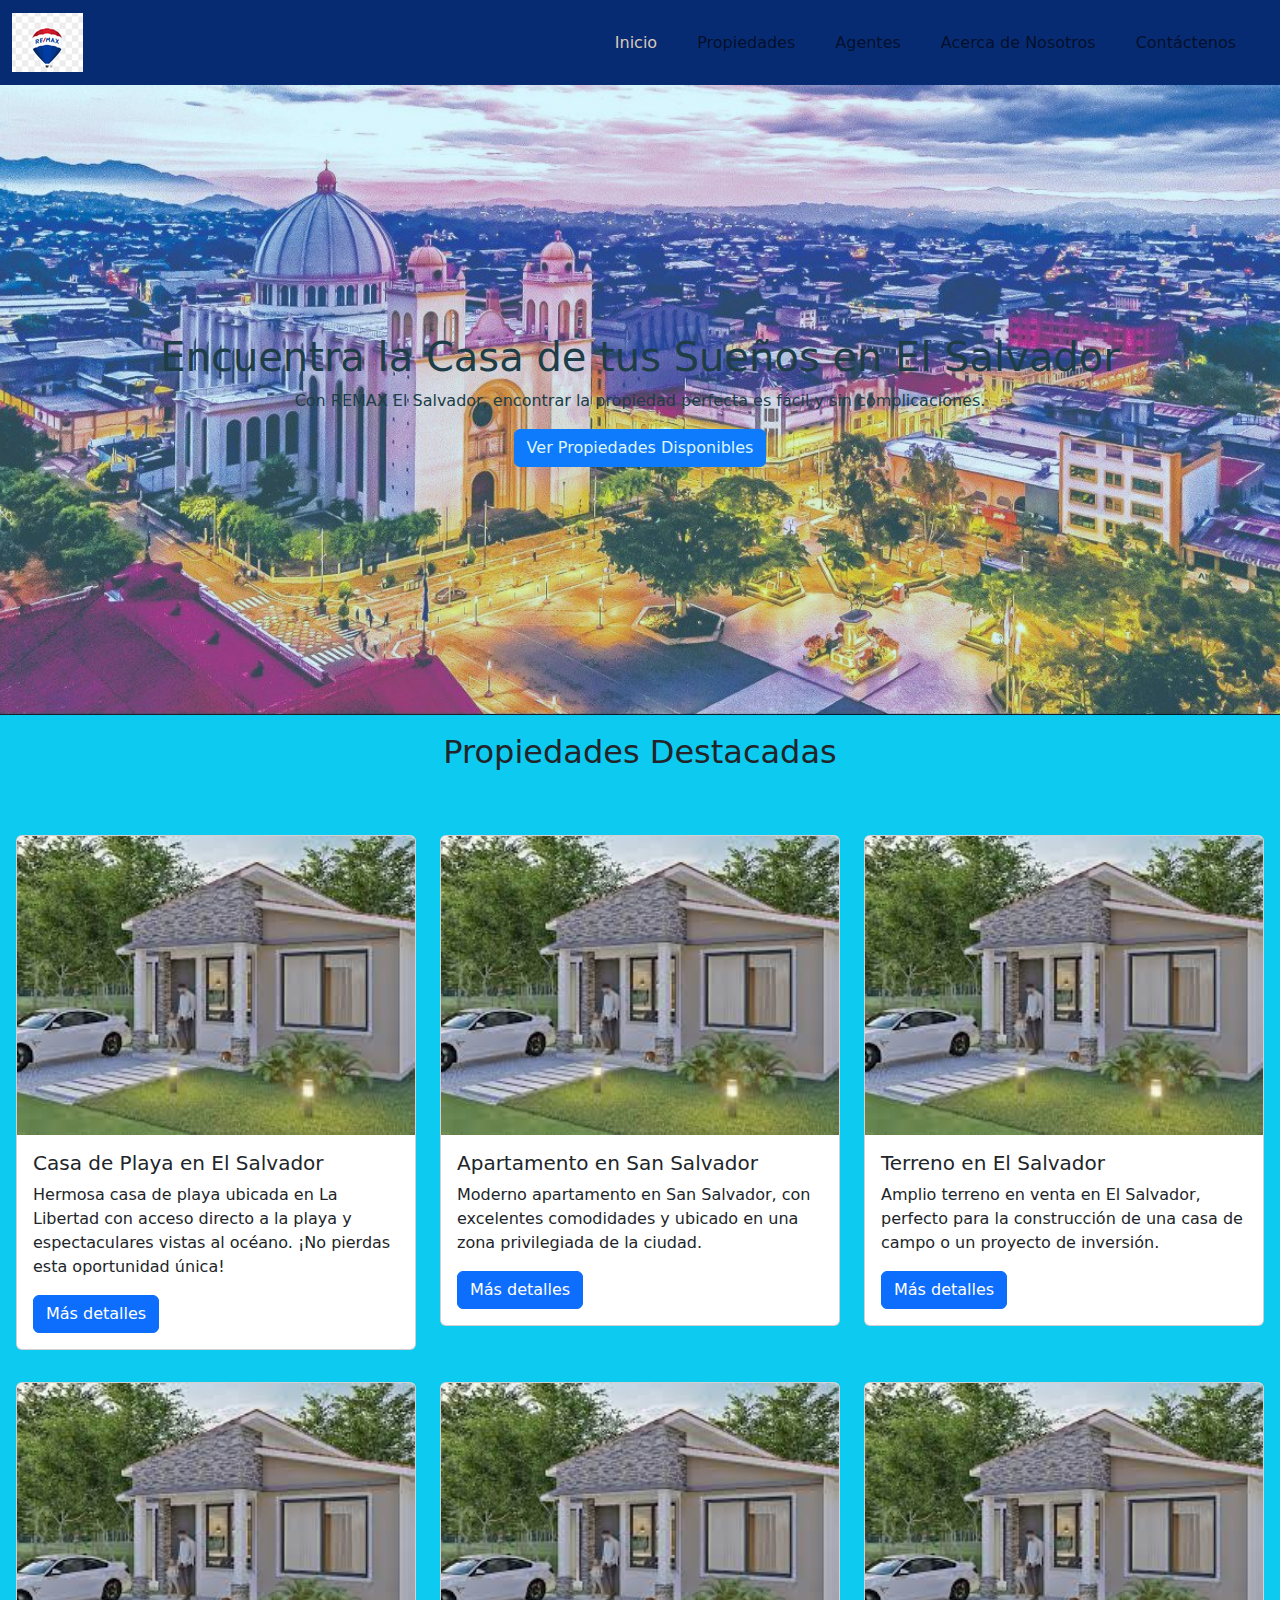
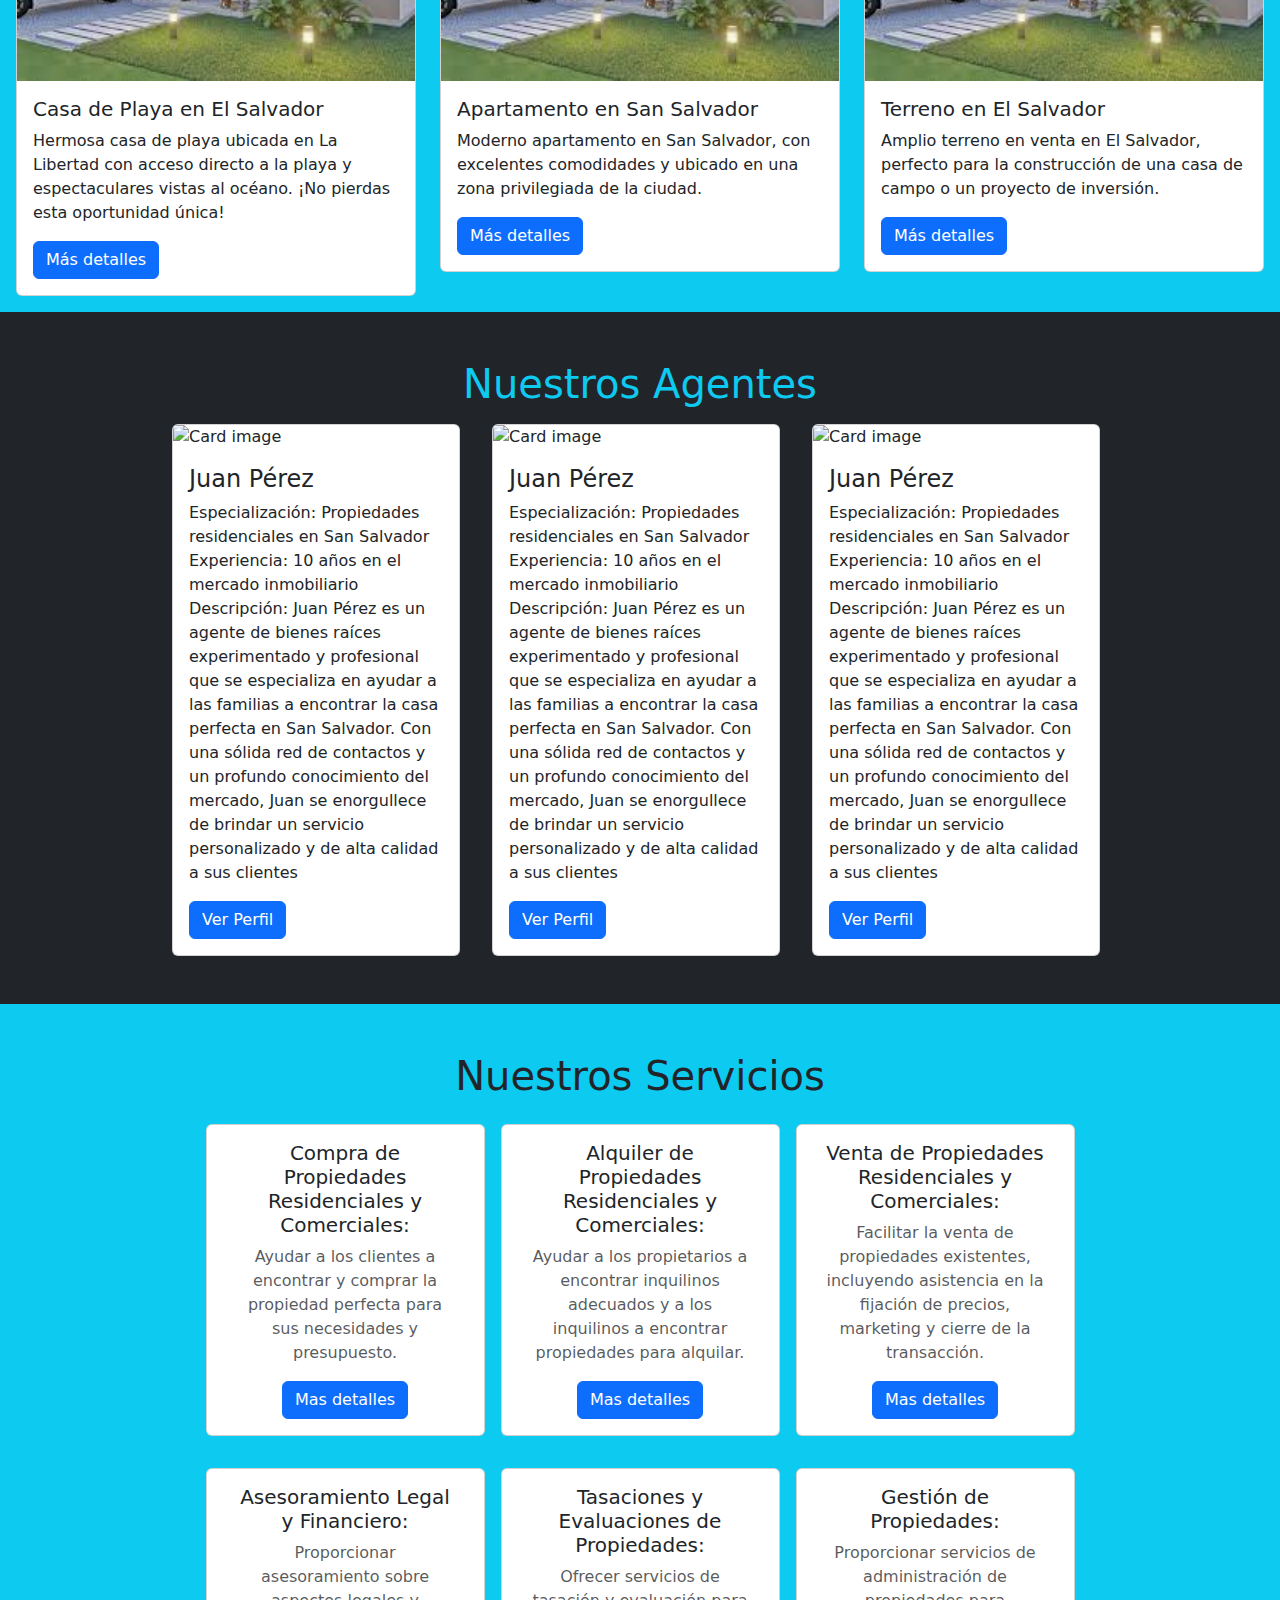
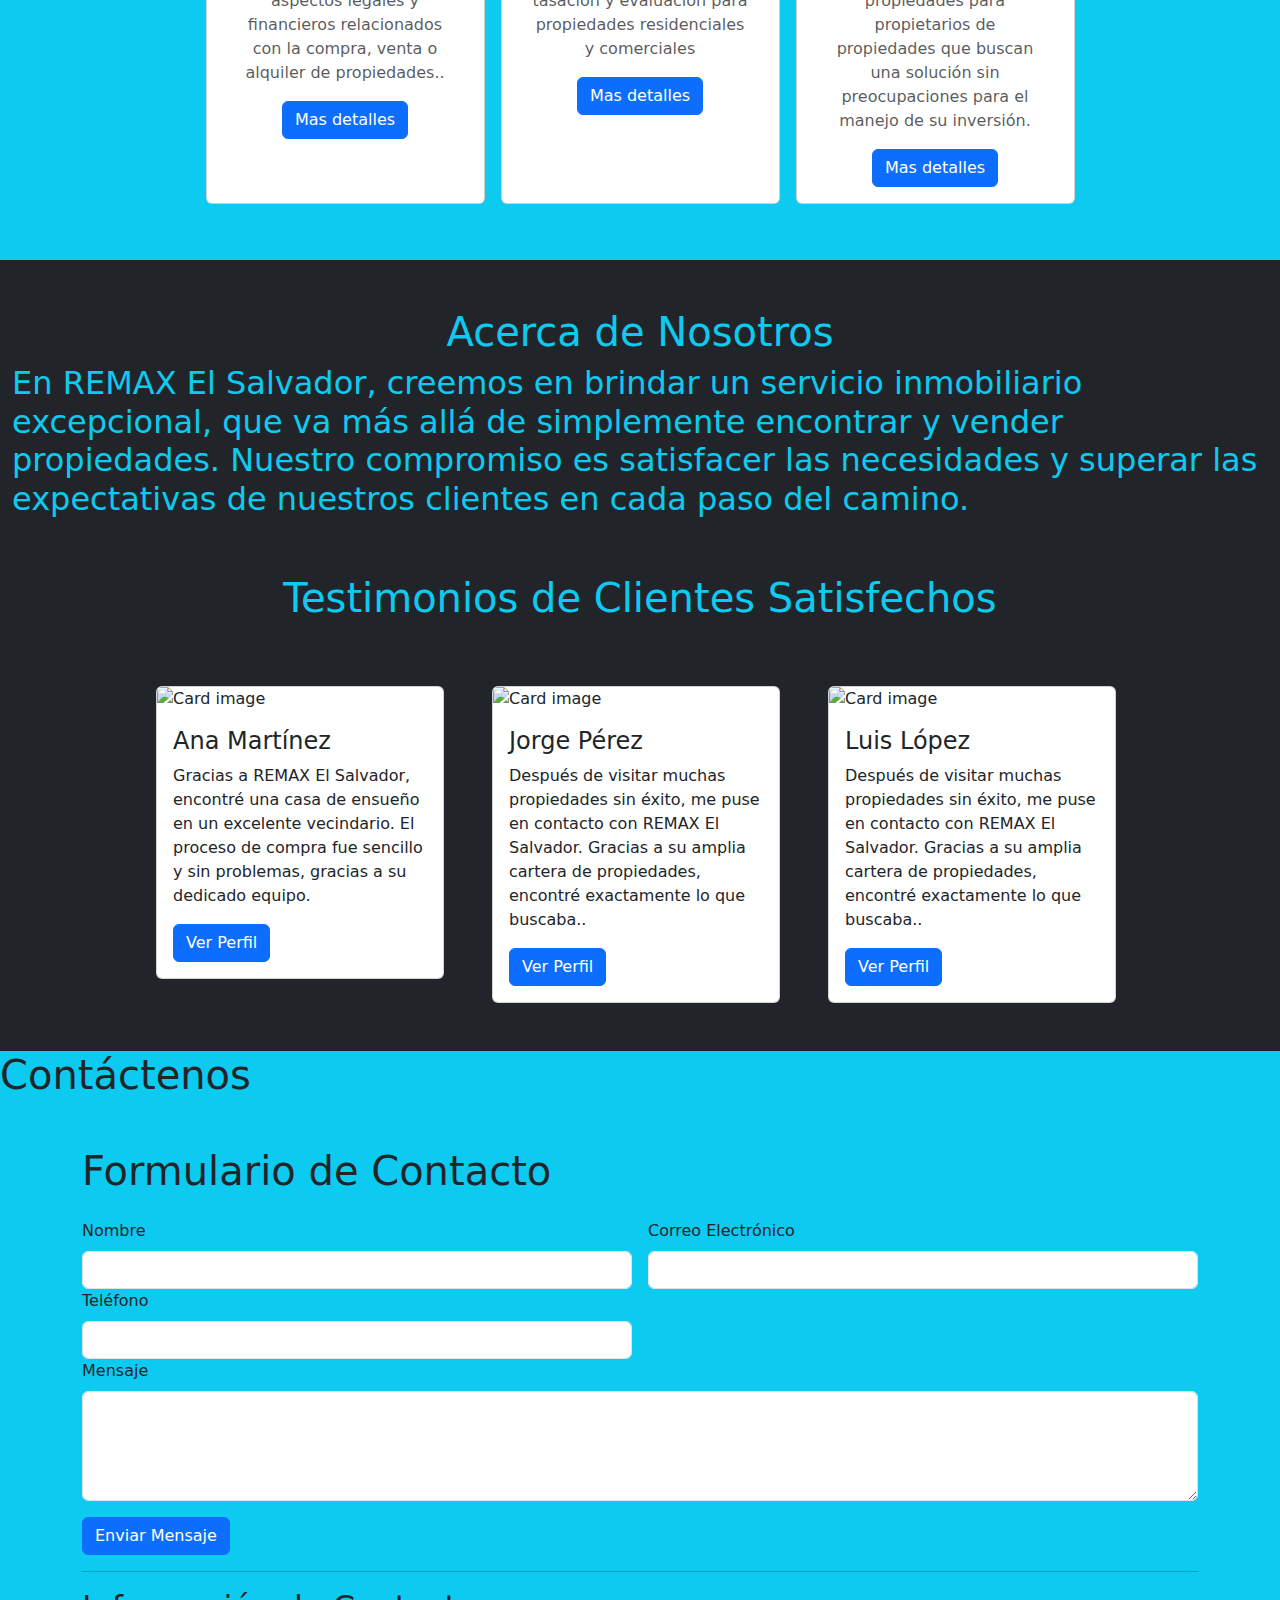
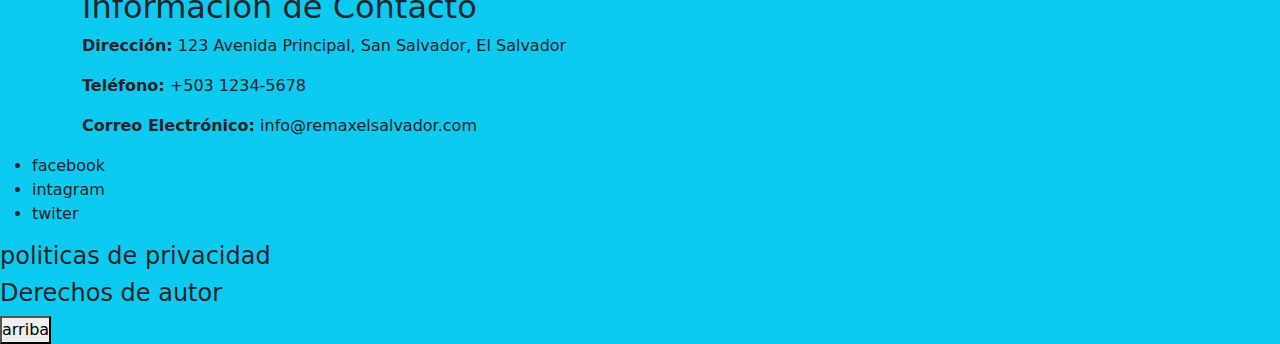
==== index.html @ ebf0cdec "FIRST COMMIT" ====
<!DOCTYPE html>
<html lang="en">

<head>
    <meta charset="UTF-8">
    <meta name="viewport" content="width=device-width, initial-scale=1.0">
    <title>Shopfy</title>
    <link href="https://cdn.jsdelivr.net/npm/bootstrap@5.3.0-alpha1/dist/css/bootstrap.min.css" rel="stylesheet">
    <link rel="stylesheet" href="style.css">
    <link rel="stylesheet" href="scss/custom.css">


</head>

<body class="bg-info">
    <!-- Menú de Navegaciónk -->

    <nav class="navbar  navbar-expand-sm bg-primary-color  align-items-center ">
        <div class="container-fluid ">
            <a class="navbar-brand " href="#"><img src="remax-logo-png-transparent- (2).png" alt=""></a>
            <ul class="navbar-nav justify-content-end  ">
                <li class="nav-item pe-4">
                    <a class="nav-link text-title" href="#">Inicio</a>
                </li>
                <li class="nav-item pe-4">
                    <a class="nav-link " href="#">Propiedades</a>
                </li>
                <li class="nav-item pe-4">
                    <a class="nav-link" href="#">Agentes</a>
                </li>
                <li class="nav-item pe-4">
                    <a class="nav-link" href="#">Acerca de Nosotros</a>
                </li>
                <li class="nav-item pe-4">
                    <a class="nav-link" href="#">Contáctenos</a>
                </li>
            </ul>
        </div>
    </nav>

    <!-- Banner Principal -->
    <header class="" style="height: 600px;">
        <div class="container-fluid d-flex flex-column justify-content-center align-items-center backgroun_header">
            <h1>Encuentra la Casa de tus Sueños en El Salvador</h1>
            <p>Con REMAX El Salvador, encontrar la propiedad perfecta es fácil y sin complicaciones.</p>
            <a href="#propiedades-destacadas" class="btn btn-primary">Ver Propiedades Disponibles</a>

        </div>
    </header>
    <!-- Sección de Propiedades Destacadas -->
    <section id="propiedades-destacadas" class="mt-5 ">
        <h2 class="text-center mb-5">Propiedades Destacadas</h2>

        <div class="row p-3">
            <div class="col-md-4">
                <div class="card">
                    <img src="descargar.jpg" class="card-img-top" alt="Propiedad 1">
                    <div class="card-body">
                        <h5 class="card-title">Casa de Playa en El Salvador</h5>
                        <p class="card-text">Hermosa casa de playa ubicada en La Libertad con acceso directo a la playa
                            y espectaculares vistas al océano. ¡No pierdas esta oportunidad única!</p>
                        <a href="#" class="btn btn-primary">Más detalles</a>
                    </div>
                </div>
            </div>

            <div class="col-md-4">
                <div class="card">
                    <img src="descargar.jpg" class="card-img-top" alt="Propiedad 2">
                    <div class="card-body">
                        <h5 class="card-title">Apartamento en San Salvador</h5>
                        <p class="card-text">Moderno apartamento en San Salvador, con excelentes comodidades y ubicado
                            en una zona privilegiada de la ciudad.</p>
                        <a href="#" class="btn btn-primary">Más detalles</a>
                    </div>
                </div>
            </div>

            <div class="col-md-4">
                <div class="card">
                    <img src="descargar.jpg" class="card-img-top" alt="Propiedad 3">
                    <div class="card-body">
                        <h5 class="card-title">Terreno en El Salvador</h5>
                        <p class="card-text">Amplio terreno en venta en El Salvador, perfecto para la construcción de
                            una casa de campo o un proyecto de inversión.</p>
                        <a href="#" class="btn btn-primary">Más detalles</a>
                    </div>
                </div>
            </div>
        </div>
    </section>
    <section id="propiedades-destacadas">

        <div class="row p-3">
            <div class="col-md-4">
                <div class="card">
                    <img src="descargar.jpg" class="card-img-top" alt="Propiedad 1">
                    <div class="card-body">
                        <h5 class="card-title">Casa de Playa en El Salvador</h5>
                        <p class="card-text">Hermosa casa de playa ubicada en La Libertad con acceso directo a la playa
                            y espectaculares vistas al océano. ¡No pierdas esta oportunidad única!</p>
                        <a href="#" class="btn btn-primary">Más detalles</a>
                    </div>
                </div>
            </div>

            <div class="col-md-4">
                <div class="card">
                    <img src="descargar.jpg" class="card-img-top" alt="Propiedad 2">
                    <div class="card-body">
                        <h5 class="card-title">Apartamento en San Salvador</h5>
                        <p class="card-text">Moderno apartamento en San Salvador, con excelentes comodidades y ubicado
                            en una zona privilegiada de la ciudad.</p>
                        <a href="#" class="btn btn-primary">Más detalles</a>
                    </div>
                </div>
            </div>

            <div class="col-md-4">
                <div class="card">
                    <img src="descargar.jpg" class="card-img-top" alt="Propiedad 3">
                    <div class="card-body">
                        <h5 class="card-title">Terreno en El Salvador</h5>
                        <p class="card-text">Amplio terreno en venta en El Salvador, perfecto para la construcción de
                            una casa de campo o un proyecto de inversión.</p>
                        <a href="#" class="btn btn-primary">Más detalles</a>
                    </div>
                </div>
            </div>
        </div>
    </section>









    <!-- Sección de Agentes -->
    <section class="bg-dark pt-5 pb-5">
        <h1 class="text-center text-info">Nuestros Agentes</h1>
        <div class="container-fluid">
            <div class="row mt-3 justify-content-center">
                <div class="col-md-3">
                    <div class="card" style="width: 18rem;">
                        <img class="card-img-top" src="../bootstrap4/img_avatar1.png" alt="Card image"
                            style="width:100%">
                        <div class="card-body">
                            <h4 class="card-title">Juan Pérez</h4>
                            <p class="card-text">Especialización: Propiedades residenciales en San Salvador
                                Experiencia: 10 años en el mercado inmobiliario
                                Descripción: Juan Pérez es un agente de bienes raíces experimentado y profesional que se
                                especializa en
                                ayudar a las familias a encontrar la casa perfecta en San Salvador. Con una sólida red
                                de
                                contactos y un
                                profundo conocimiento del mercado, Juan se enorgullece de brindar un servicio
                                personalizado
                                y de alta
                                calidad a sus clientes</p>
                            <a href="#" class="btn btn-primary">Ver Perfil</a>
                        </div>
                    </div>
                </div>

                <div class="col-md-3">
                    <div class="card" style="width: 18rem;">
                        <img class="card-img-top" src="../bootstrap4/img_avatar1.png" alt="Card image"
                            style="width:100%">
                        <div class="card-body">
                            <h4 class="card-title">Juan Pérez</h4>
                            <p class="card-text">Especialización: Propiedades residenciales en San Salvador
                                Experiencia: 10 años en el mercado inmobiliario
                                Descripción: Juan Pérez es un agente de bienes raíces experimentado y profesional que se
                                especializa en
                                ayudar a las familias a encontrar la casa perfecta en San Salvador. Con una sólida red
                                de
                                contactos y un
                                profundo conocimiento del mercado, Juan se enorgullece de brindar un servicio
                                personalizado
                                y de alta
                                calidad a sus clientes</p>
                            <a href="#" class="btn btn-primary">Ver Perfil</a>
                        </div>
                    </div>
                </div>

                <div class="col-md-3">

                    <div class="card" style="width: 18rem;">
                        <img class="card-img-top" src="../bootstrap4/img_avatar1.png" alt="Card image"
                            style="width:100%">
                        <div class="card-body">
                            <h4 class="card-title">Juan Pérez</h4>
                            <p class="card-text">Especialización: Propiedades residenciales en San Salvador
                                Experiencia: 10 años en el mercado inmobiliario
                                Descripción: Juan Pérez es un agente de bienes raíces experimentado y profesional que se
                                especializa en
                                ayudar a las familias a encontrar la casa perfecta en San Salvador. Con una sólida red
                                de
                                contactos y un
                                profundo conocimiento del mercado, Juan se enorgullece de brindar un servicio
                                personalizado
                                y de alta
                                calidad a sus clientes</p>
                            <a href="#" class="btn btn-primary">Ver Perfil</a>
                        </div>
                    </div>
                </div>
            </div>
        </div>
    </section>















    <!-- Sección de Servicios -->
    <section class="container mb-5">
        <h1 class="text-center text-dark mt-5">Nuestros Servicios</h1>
        <div class="container-fluid ">
            <div class="row mt-3 justify-content-center">

                <div class="card col-md-3 m-2 text-center">
                    <div class="card-body">
                        <h5 class="card-title">Compra de Propiedades Residenciales y Comerciales:</h5>
                        <p class="card-text text-muted">Ayudar a los clientes a encontrar y comprar la propiedad
                            perfecta para sus necesidades y presupuesto.</p>
                        <a href="#" class="btn btn-primary">Mas detalles</a>
                    </div>
                </div>
                <div class="card col-md-3 m-2 text-center">
                    <div class="card-body">
                        <h5 class="card-title">Alquiler de Propiedades Residenciales y Comerciales:</h5>
                        <p class="card-text text-muted">Ayudar a los propietarios a encontrar inquilinos adecuados y a
                            los
                            inquilinos a encontrar
                            propiedades para
                            alquilar.</p>
                        <a href="#" class="btn btn-primary">Mas detalles</a>
                    </div>
                </div>
                <div class="card col-md-3 m-2 text-center">
                    <div class="card-body">
                        <h5 class="card-title">Venta de Propiedades Residenciales y Comerciales:</h5>
                        <p class="card-text text-muted">Facilitar la venta de propiedades existentes, incluyendo
                            asistencia
                            en la fijación de
                            precios, marketing y
                            cierre de la transacción.</p>
                        <a href="#" class="btn btn-primary">Mas detalles</a>
                    </div>
                </div>
            </div>

            <div class="row mt-3 justify-content-center">
                <div class="card col-md-3 m-2 text-center">
                    <div class="card-body">
                        <h5 class="card-title">Asesoramiento Legal y Financiero:</h5>
                        <p class="card-text text-muted">Proporcionar asesoramiento sobre aspectos legales y financieros
                            relacionados con la
                            compra, venta o alquiler
                            de propiedades..</p>
                        <a href="#" class="btn btn-primary">Mas detalles</a>
                    </div>
                </div>
                <div class="card col-md-3 m-2 text-center">
                    <div class="card-body">
                        <h5 class="card-title">Tasaciones y Evaluaciones de Propiedades:</h5>
                        <p class="card-text text-muted">Ofrecer servicios de tasación y evaluación para propiedades
                            residenciales y comerciales</p>
                        <a href="#" class="btn btn-primary">Mas detalles</a>
                    </div>
                </div>
                <div class="card col-md-3 m-2 text-center">
                    <div class="card-body">
                        <h5 class="card-title">Gestión de Propiedades:</h5>
                        <p class="card-text text-muted">Proporcionar servicios de administración de propiedades para
                            propietarios de propiedades
                            que buscan una
                            solución sin preocupaciones para el manejo de su inversión.</p>
                        <a href="#" class="btn btn-primary">Mas detalles</a>
                    </div>
                </div>
            </div>
        </div>
    </section>
    <!-- Sección de Acerca de Nosotros -->
    <section class="bg-dark text-info container-fluid pt-5 pb-5">
        <h1 class="text-center">Acerca de Nosotros</h1>
        <h2>En REMAX El Salvador, creemos en brindar un servicio inmobiliario excepcional, que va más allá de
            simplemente encontrar y vender propiedades. Nuestro compromiso es satisfacer las necesidades y superar las
            expectativas de nuestros clientes en cada paso del camino.</h2>
    </section>
    <!-- Sección de Testimonios -->
    <section class="bg-dark">
        <h1 class="text-center text-info">Testimonios de Clientes Satisfechos</h1>
        <div class="container-fluid">
            <div class="row mt-3 justify-content-center">


                <div class="col-md-3 m-2  mt-5">
                    <div class="card" style="width: 18rem;">
                        <img class="card-img-top" src="../bootstrap4/img_avatar1.png" alt="Card image"
                            style="width:100%">
                        <div class="card-body">
                            <h4 class="card-title">Ana Martínez</h4>
                            <p class="card-text">Gracias a REMAX El Salvador, encontré una casa de ensueño en un
                                excelente vecindario. El proceso de compra
                                fue sencillo y sin problemas, gracias a su dedicado equipo.</p>
                            <a href="#" class="btn btn-primary">Ver Perfil</a>
                        </div>
                    </div>
                </div>

                <div class="col-md-3 m-2  mt-5">
                    <div class="card" style="width: 18rem;">
                        <img class="card-img-top" src="../bootstrap4/img_avatar1.png" alt="Card image"
                            style="width:100%">
                        <div class="card-body">
                            <h4 class="card-title">Jorge Pérez</h4>
                            <p class="card-text">Después de visitar muchas propiedades sin éxito, me puse en contacto
                                con REMAX El Salvador. Gracias a su
                                amplia cartera de propiedades, encontré exactamente lo que buscaba..</p>
                            <a href="#" class="btn btn-primary">Ver Perfil</a>
                        </div>
                    </div>
                </div>

                <div class="col-md-3 m-2 mb-5  mt-5">

                    <div class="card" style="width: 18rem;">
                        <img class="card-img-top" src="../bootstrap4/img_avatar1.png" alt="Card image"
                            style="width:100%">
                        <div class="card-body">
                            <h4 class="card-title">Luis López</h4>
                            <p class="card-text">Después de visitar muchas propiedades sin éxito, me puse en contacto
                                con REMAX El Salvador. Gracias a su
                                amplia cartera de propiedades, encontré exactamente lo que buscaba..</p>
                            <a href="#" class="btn btn-primary">Ver Perfil</a>
                        </div>
                    </div>
                </div>
            </div>
        </div>
        </div>
    </section>
    <!-- Sección de Contacto -->
    <section>
        <h1>Contáctenos</h1>
        <div class="container">
            <h1 class="mt-5">Formulario de Contacto</h1>

            <form action="enviar-mensaje.php" method="POST" class="mt-4">
                <div class="row g-3">
                    <div class="col-md-6">
                        <label for="nombre" class="form-label">Nombre</label>
                        <input type="text" class="form-control" id="nombre" name="nombre" required>
                    </div>
                    <div class="col-md-6">
                        <label for="correo" class="form-label">Correo Electrónico</label>
                        <input type="email" class="form-control" id="correo" name="correo" required>
                    </div>
                </div>
                <div class="row g-3">
                    <div class="col-md-6">
                        <label for="telefono" class="form-label">Teléfono</label>
                        <input type="tel" class="form-control" id="telefono" name="telefono" required>
                    </div>
                </div>
                <div class="row g-3">
                    <div class="col-md-12">
                        <label for="mensaje" class="form-label">Mensaje</label>
                        <textarea class="form-control" id="mensaje" name="mensaje" rows="4" required></textarea>
                    </div>
                </div>
                <button type="submit" class="btn btn-primary mt-3">Enviar Mensaje</button>
            </form>

            <hr>

            <h2>Información de Contacto</h2>
            <p><strong>Dirección:</strong> 123 Avenida Principal, San Salvador, El Salvador</p>
            <p><strong>Teléfono:</strong> +503 1234-5678</p>
            <p><strong>Correo Electrónico:</strong> info@remaxelsalvador.com</p>
        </div>

    </section>
    <!-- Pie de Página -->
    <footer>
        <ul>
            <li>facebook</li>
            <li>intagram</li>
            <li>twiter</li>
        </ul>
        <h4>politicas de privacidad</h4>
        <h4>Derechos de autor</h4>
        <button>arriba</button>
    </footer>

















    <script src="https://cdn.jsdelivr.net/npm/bootstrap@5.3.0-alpha1/dist/js/bootstrap.bundle.min.js"></script>
</body>

</html>
---- style.css ----
*{
    margin: 0;
    padding: 0;
    box-sizing: border-box;
}
.backgroun_header{
    background-image: url(header.jpg);
    background-position: center;
    background-size: cover;
    height: 630px;
    opacity: 0.85;
}
---- scss/custom.css ----
.bg-primary-color {
  background-color: #072B73;
}

.text-title {
  color: #D9C9BA;
}/*# sourceMappingURL=custom.css.map */
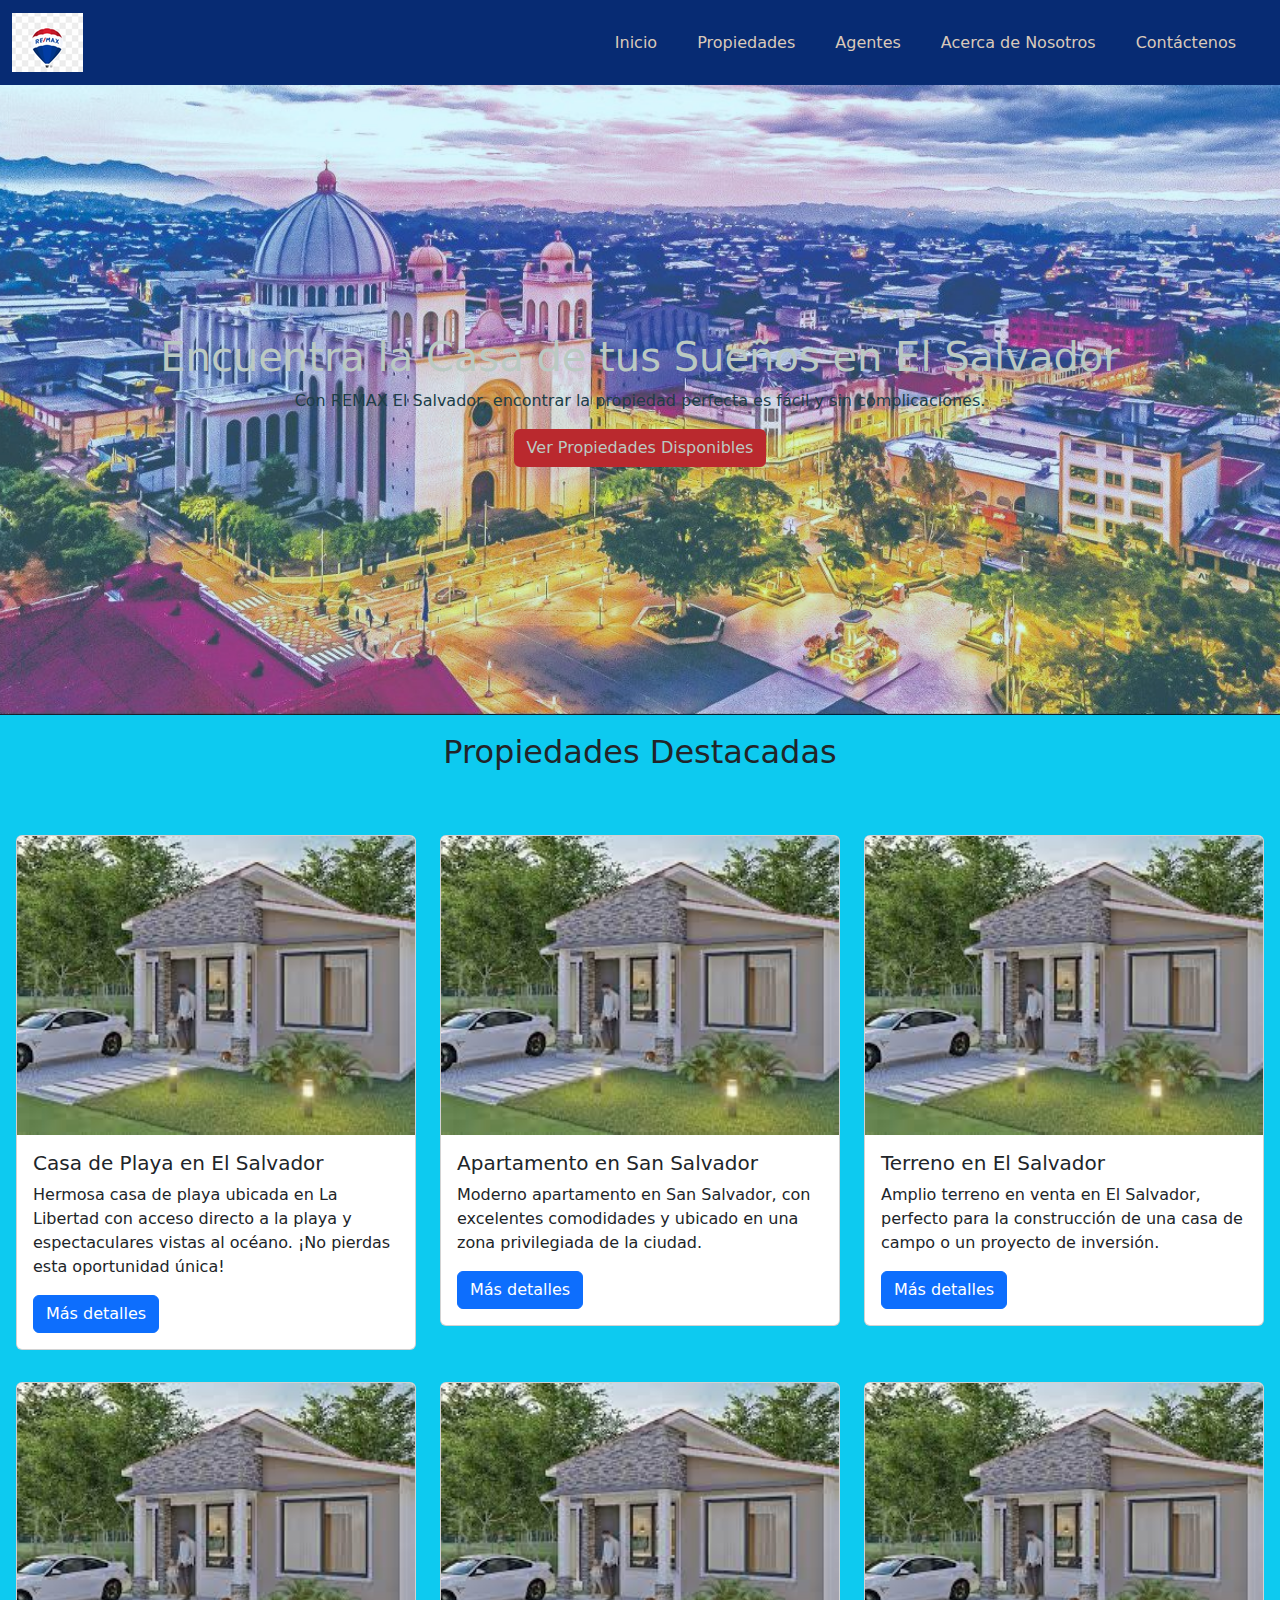
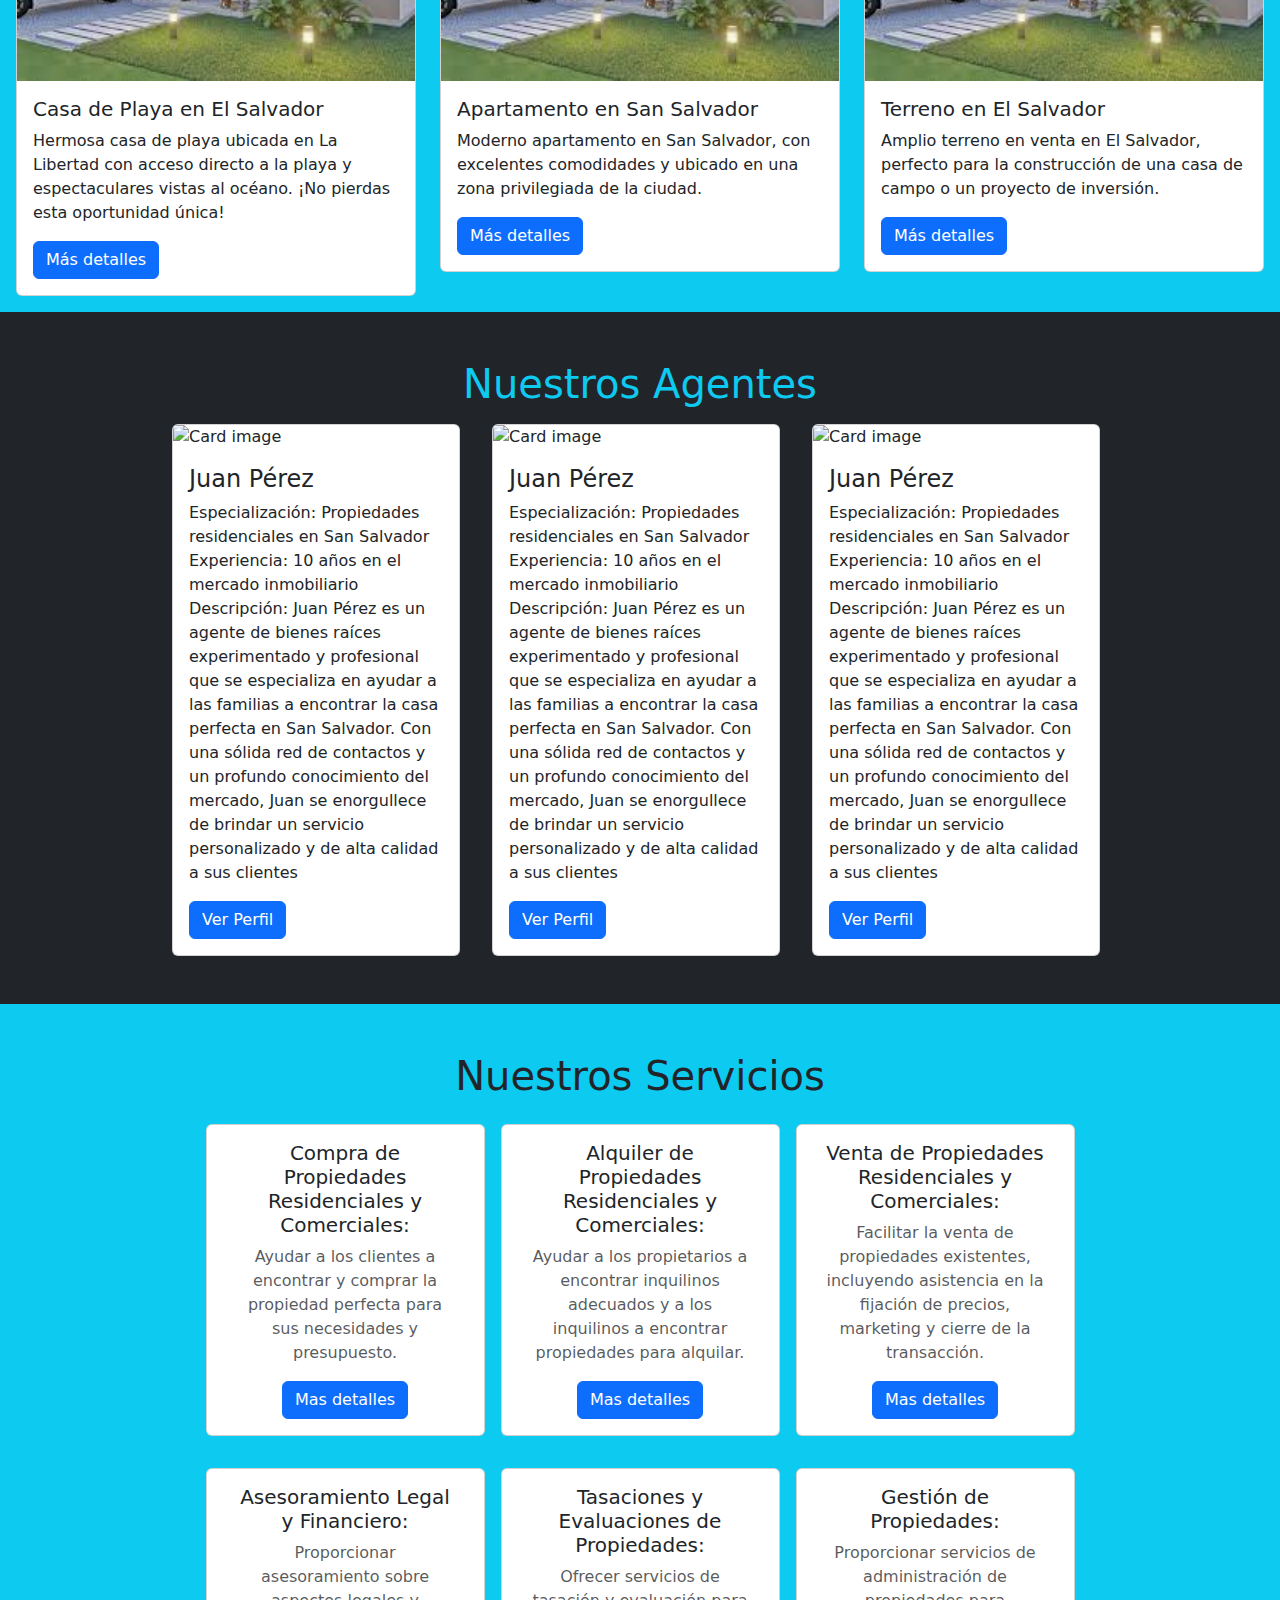
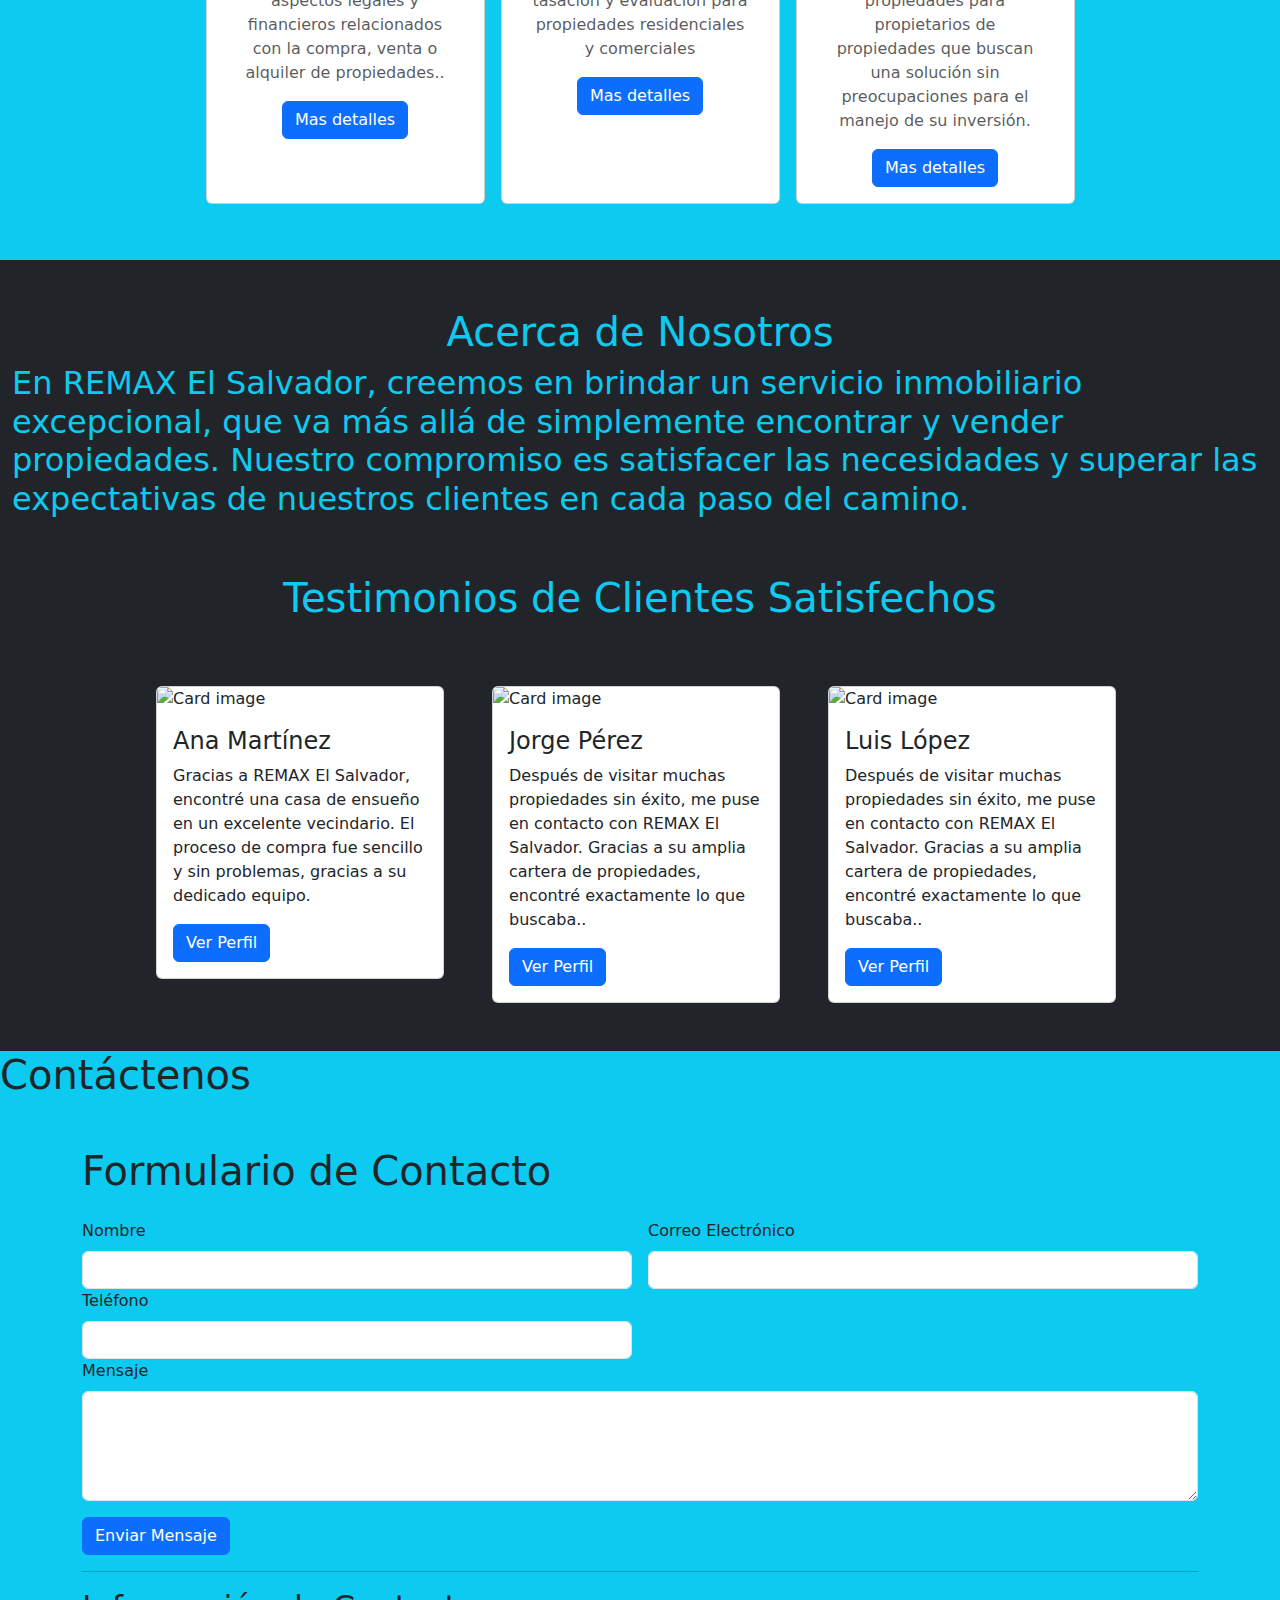
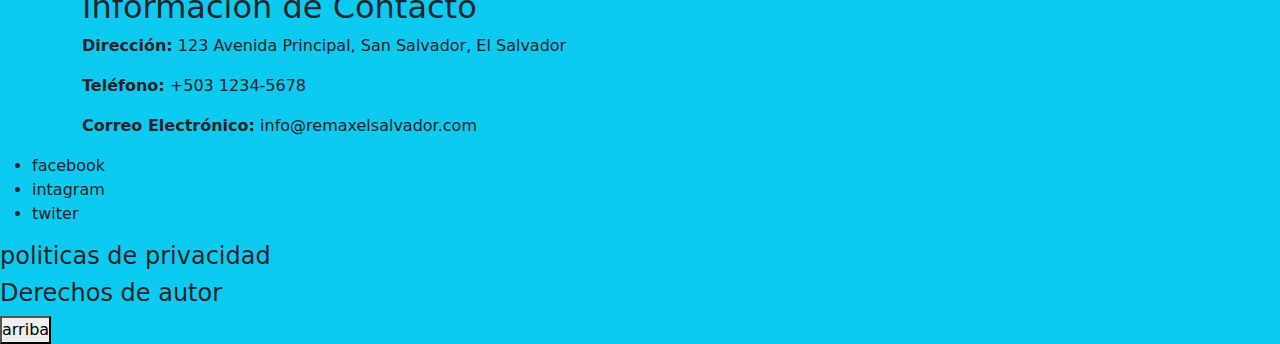
==== commit ca3c125a: "trirty" ====
--- a/index.html
+++ b/index.html
@@ -22,17 +22,17 @@
                 <li class="nav-item pe-4">
                     <a class="nav-link text-title" href="#">Inicio</a>
                 </li>
-                <li class="nav-item pe-4">
-                    <a class="nav-link " href="#">Propiedades</a>
+                <li class="nav-item  pe-4">
+                    <a class="nav-link text-title" href="#">Propiedades</a>
+                </li>
+                <li class="nav-item  pe-4">
+                    <a class="nav-link text-title" href="#">Agentes</a>
                 </li>
                 <li class="nav-item pe-4">
-                    <a class="nav-link" href="#">Agentes</a>
+                    <a class="nav-link text-title" href="#">Acerca de Nosotros</a>
                 </li>
                 <li class="nav-item pe-4">
-                    <a class="nav-link" href="#">Acerca de Nosotros</a>
-                </li>
-                <li class="nav-item pe-4">
-                    <a class="nav-link" href="#">Contáctenos</a>
+                    <a class="nav-link text-title" href="#">Contáctenos</a>
                 </li>
             </ul>
         </div>
@@ -41,9 +41,9 @@
     <!-- Banner Principal -->
     <header class="" style="height: 600px;">
         <div class="container-fluid d-flex flex-column justify-content-center align-items-center backgroun_header">
-            <h1>Encuentra la Casa de tus Sueños en El Salvador</h1>
+            <h1 class="text-title">Encuentra la Casa de tus Sueños en El Salvador</h1>
             <p>Con REMAX El Salvador, encontrar la propiedad perfecta es fácil y sin complicaciones.</p>
-            <a href="#propiedades-destacadas" class="btn btn-primary">Ver Propiedades Disponibles</a>
+            <a href="#propiedades-destacadas" class="text-title btn background-btn">Ver Propiedades Disponibles</a>
 
         </div>
     </header>
--- a/scss/custom.css
+++ b/scss/custom.css
@@ -4,4 +4,9 @@
 
 .text-title {
   color: #D9C9BA;
+}
+
+.background-btn {
+  background-color: #D90D0D;
+  color: #D9C9BA;
 }/*# sourceMappingURL=custom.css.map */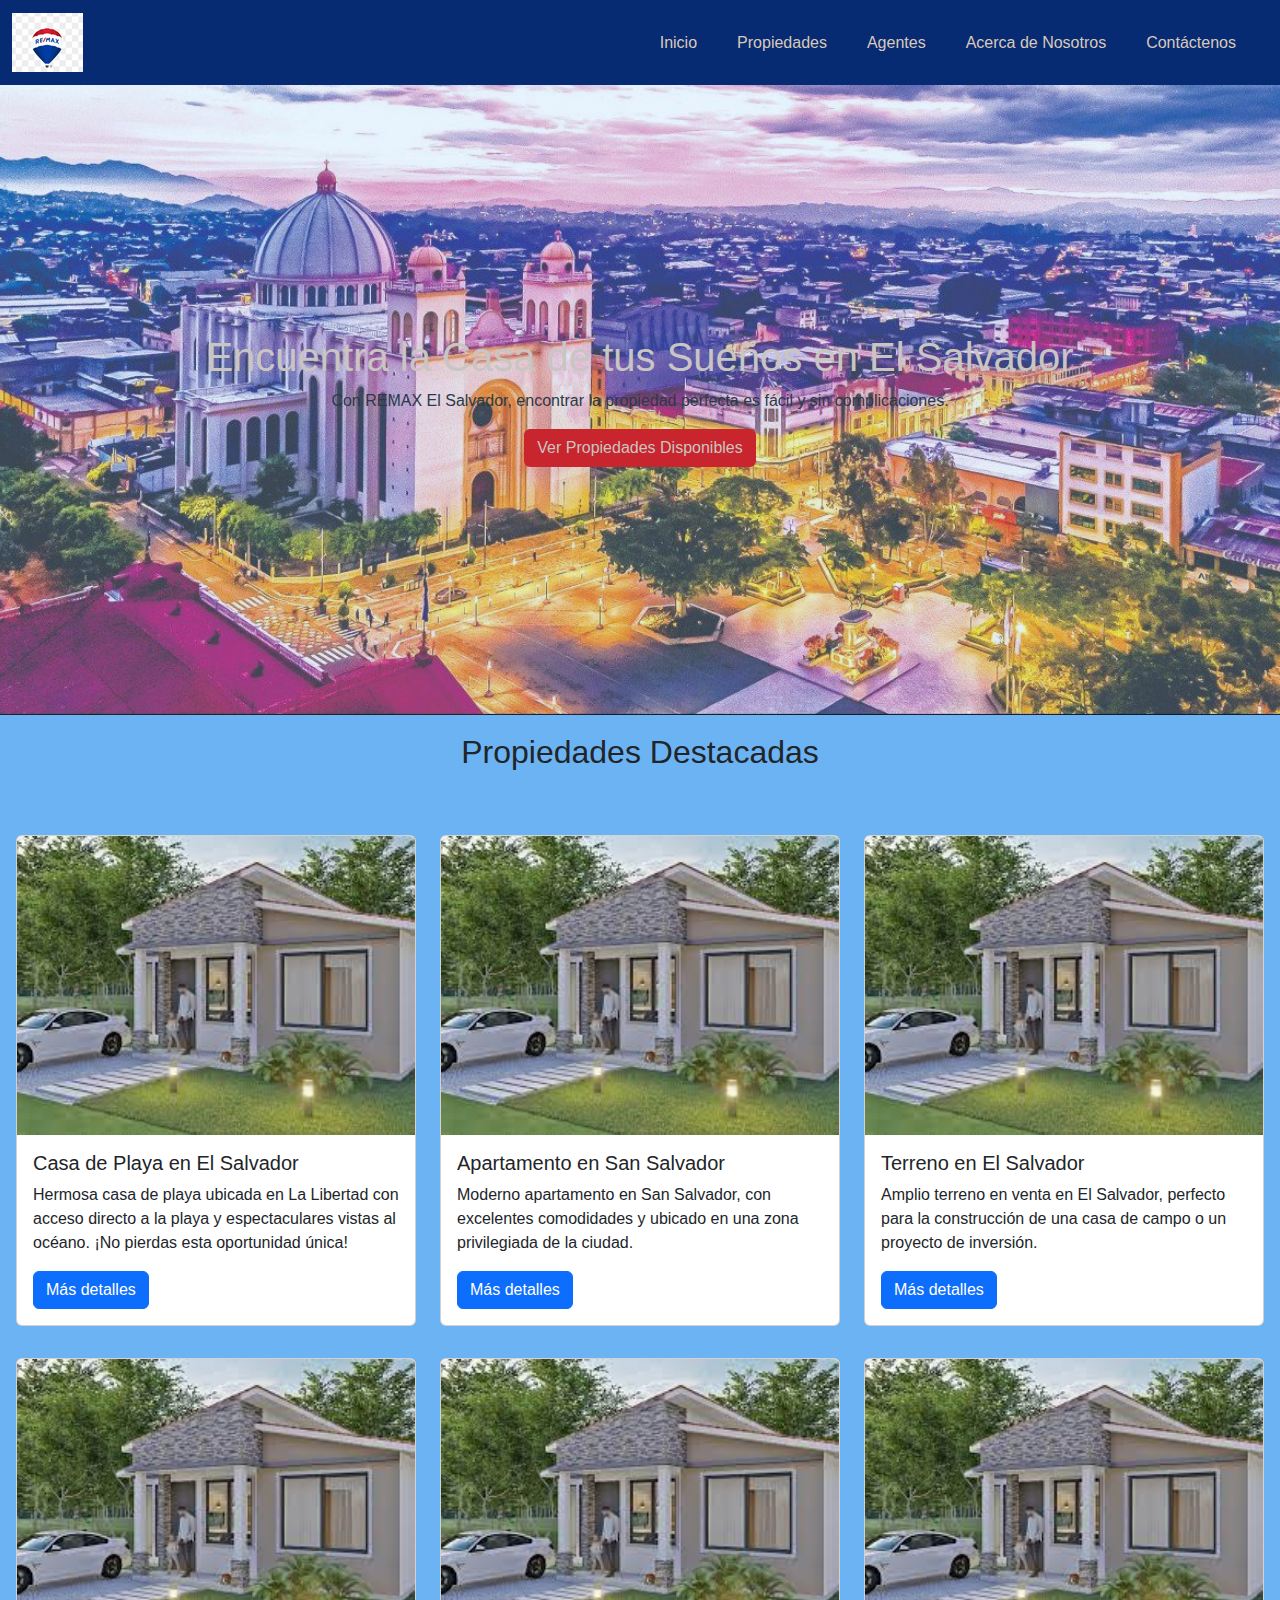
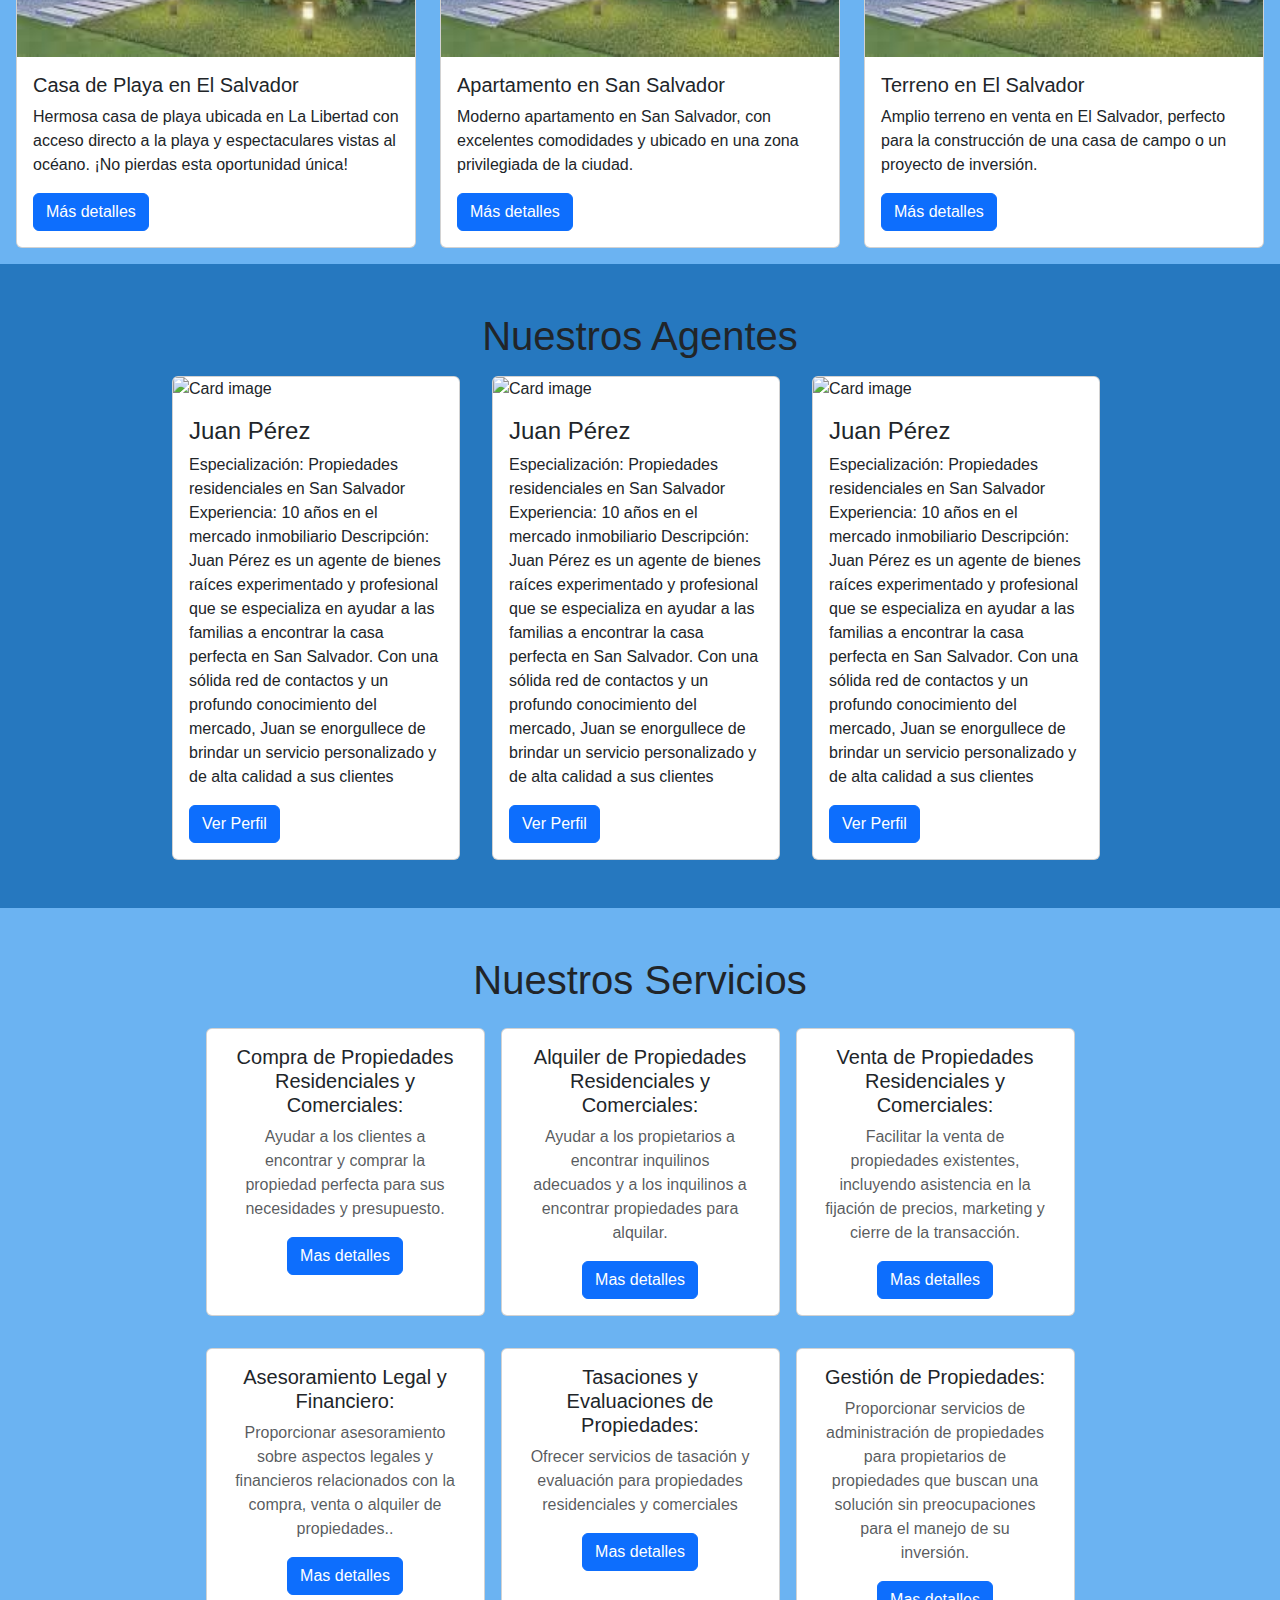
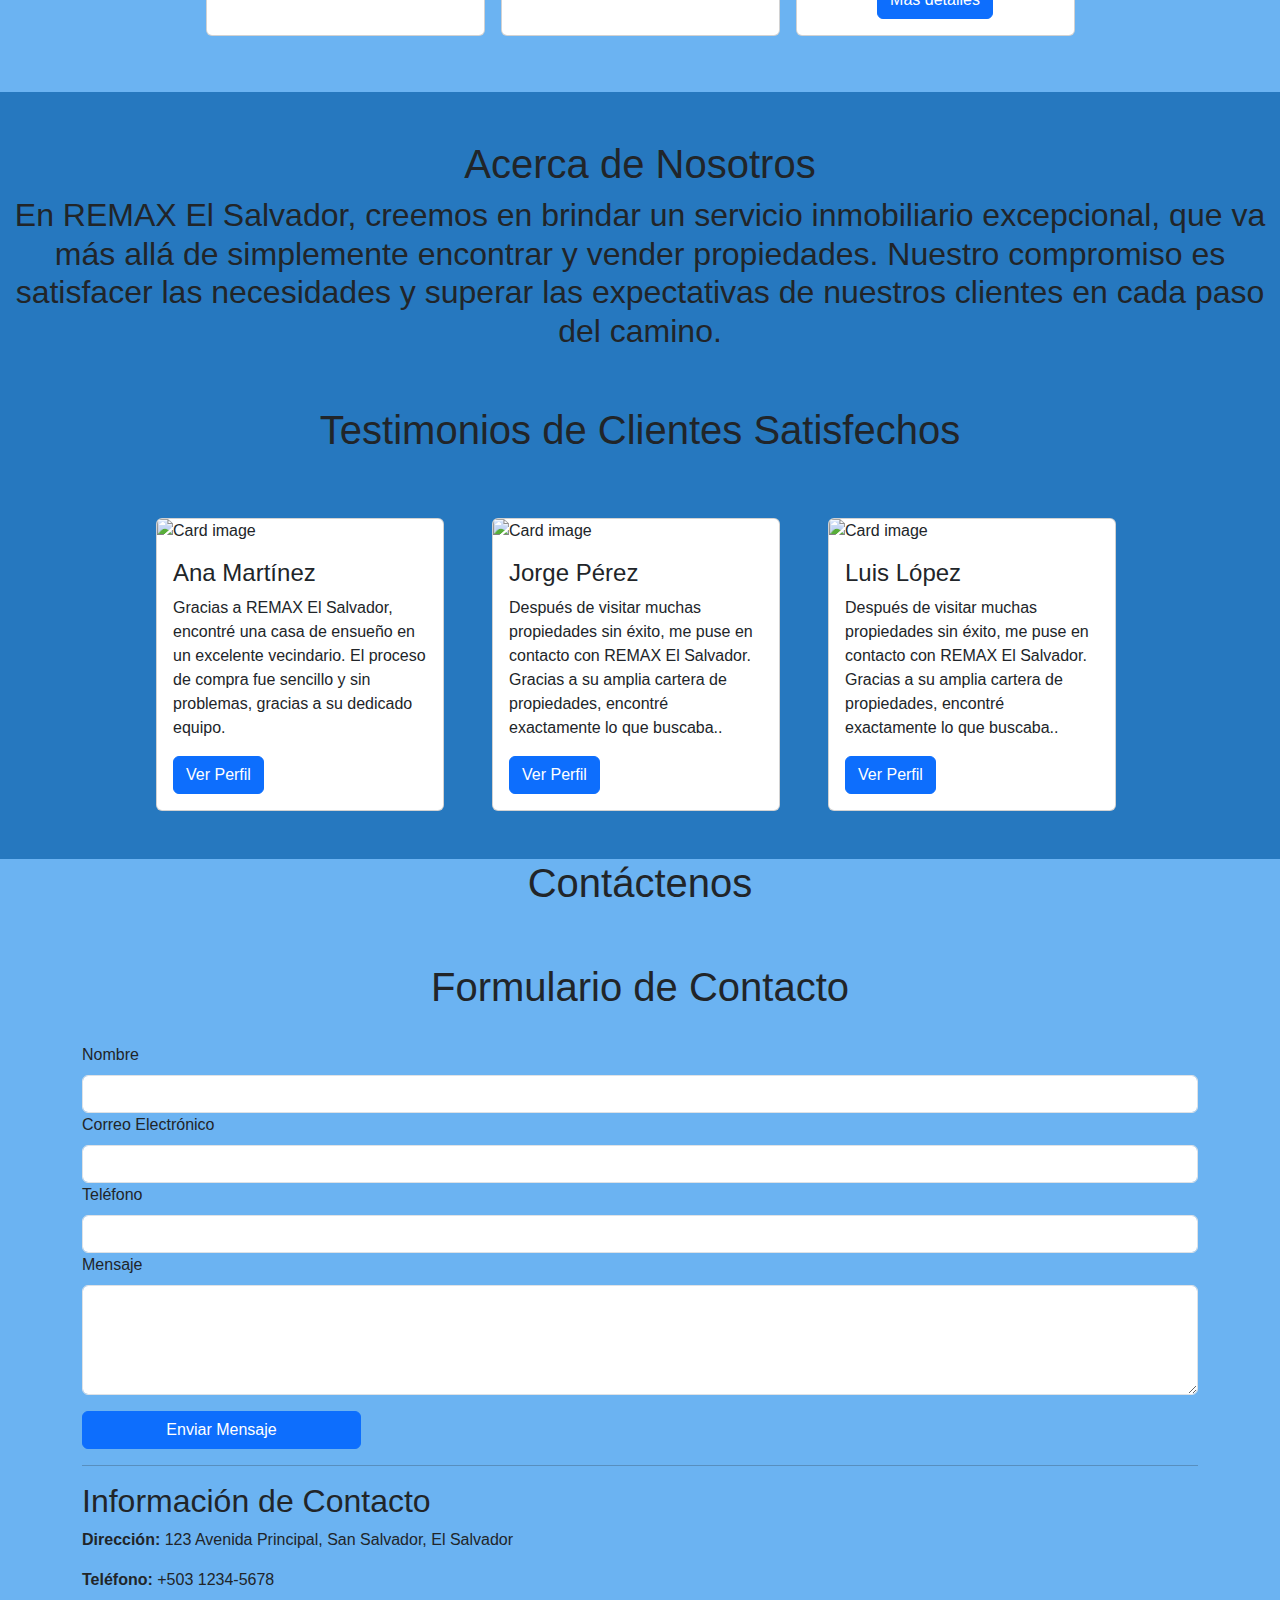
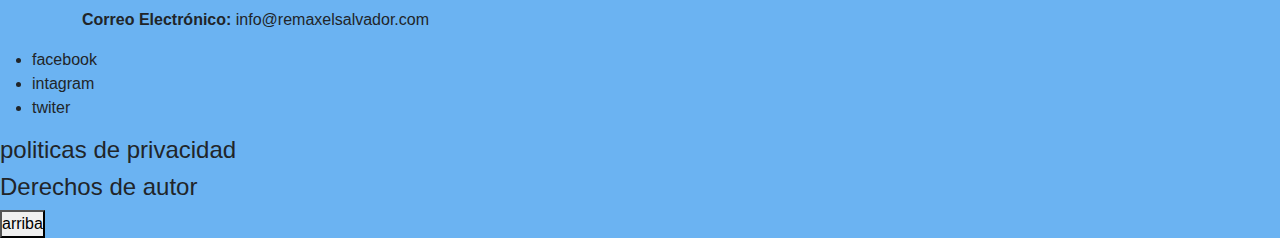
==== commit e30a8bee: "commmit 4" ====
--- a/index.html
+++ b/index.html
@@ -12,7 +12,7 @@
 
 </head>
 
-<body class="bg-info">
+<body class="bg-trirty-color">
     <!-- Menú de Navegaciónk -->
 
     <nav class="navbar  navbar-expand-sm bg-primary-color  align-items-center ">
@@ -40,7 +40,7 @@
 
     <!-- Banner Principal -->
     <header class="" style="height: 600px;">
-        <div class="container-fluid d-flex flex-column justify-content-center align-items-center backgroun_header">
+        <div class="container-fluid d-flex flex-column  justify-content-center align-items-center backgroun_header">
             <h1 class="text-title">Encuentra la Casa de tus Sueños en El Salvador</h1>
             <p>Con REMAX El Salvador, encontrar la propiedad perfecta es fácil y sin complicaciones.</p>
             <a href="#propiedades-destacadas" class="text-title btn background-btn">Ver Propiedades Disponibles</a>
@@ -139,8 +139,8 @@
 
 
     <!-- Sección de Agentes -->
-    <section class="bg-dark pt-5 pb-5">
-        <h1 class="text-center text-info">Nuestros Agentes</h1>
+    <section class="bg-secondary-color pt-5 pb-5">
+        <h1 class="text-center ">Nuestros Agentes</h1>
         <div class="container-fluid">
             <div class="row mt-3 justify-content-center">
                 <div class="col-md-3">
@@ -298,15 +298,15 @@
         </div>
     </section>
     <!-- Sección de Acerca de Nosotros -->
-    <section class="bg-dark text-info container-fluid pt-5 pb-5">
+    <section class="bg-secondary-color container-fluid pt-5 pb-5">
         <h1 class="text-center">Acerca de Nosotros</h1>
-        <h2>En REMAX El Salvador, creemos en brindar un servicio inmobiliario excepcional, que va más allá de
+        <h2 class="text-center">En REMAX El Salvador, creemos en brindar un servicio inmobiliario excepcional, que va más allá de
             simplemente encontrar y vender propiedades. Nuestro compromiso es satisfacer las necesidades y superar las
             expectativas de nuestros clientes en cada paso del camino.</h2>
     </section>
     <!-- Sección de Testimonios -->
-    <section class="bg-dark">
-        <h1 class="text-center text-info">Testimonios de Clientes Satisfechos</h1>
+    <section class="bg-secondary-color">
+        <h1 class="text-center ">Testimonios de Clientes Satisfechos</h1>
         <div class="container-fluid">
             <div class="row mt-3 justify-content-center">
 
@@ -359,34 +359,30 @@
     </section>
     <!-- Sección de Contacto -->
     <section>
-        <h1>Contáctenos</h1>
-        <div class="container">
-            <h1 class="mt-5">Formulario de Contacto</h1>
-
-            <form action="enviar-mensaje.php" method="POST" class="mt-4">
-                <div class="row g-3">
-                    <div class="col-md-6">
+        <h1 class="text-center">Contáctenos</h1>
+        <div class="container d-flex flex-column">
+            <h1 class="mt-5 text-center">Formulario de Contacto</h1>
+
+            <form action="" method="POST" class="mt-4 ">
+                    <div class="">
                         <label for="nombre" class="form-label">Nombre</label>
                         <input type="text" class="form-control" id="nombre" name="nombre" required>
                     </div>
-                    <div class="col-md-6">
+                    <div class="">
                         <label for="correo" class="form-label">Correo Electrónico</label>
                         <input type="email" class="form-control" id="correo" name="correo" required>
                     </div>
-                </div>
-                <div class="row g-3">
-                    <div class="col-md-6">
+                    <div class="">
                         <label for="telefono" class="form-label">Teléfono</label>
                         <input type="tel" class="form-control" id="telefono" name="telefono" required>
                     </div>
-                </div>
-                <div class="row g-3">
+                <div class="">
                     <div class="col-md-12">
                         <label for="mensaje" class="form-label">Mensaje</label>
                         <textarea class="form-control" id="mensaje" name="mensaje" rows="4" required></textarea>
                     </div>
                 </div>
-                <button type="submit" class="btn btn-primary mt-3">Enviar Mensaje</button>
+                <button type="submit" class="btn btn-primary mt-3 w-25  ">Enviar Mensaje</button>
             </form>
 
             <hr>
--- a/scss/custom.css
+++ b/scss/custom.css
@@ -1,5 +1,17 @@
+body {
+  font-family: sans-serif;
+}
+
 .bg-primary-color {
   background-color: #072B73;
+}
+
+.bg-secondary-color {
+  background-color: #2678BF;
+}
+
+.bg-trirty-color {
+  background-color: #6BB3F2;
 }
 
 .text-title {
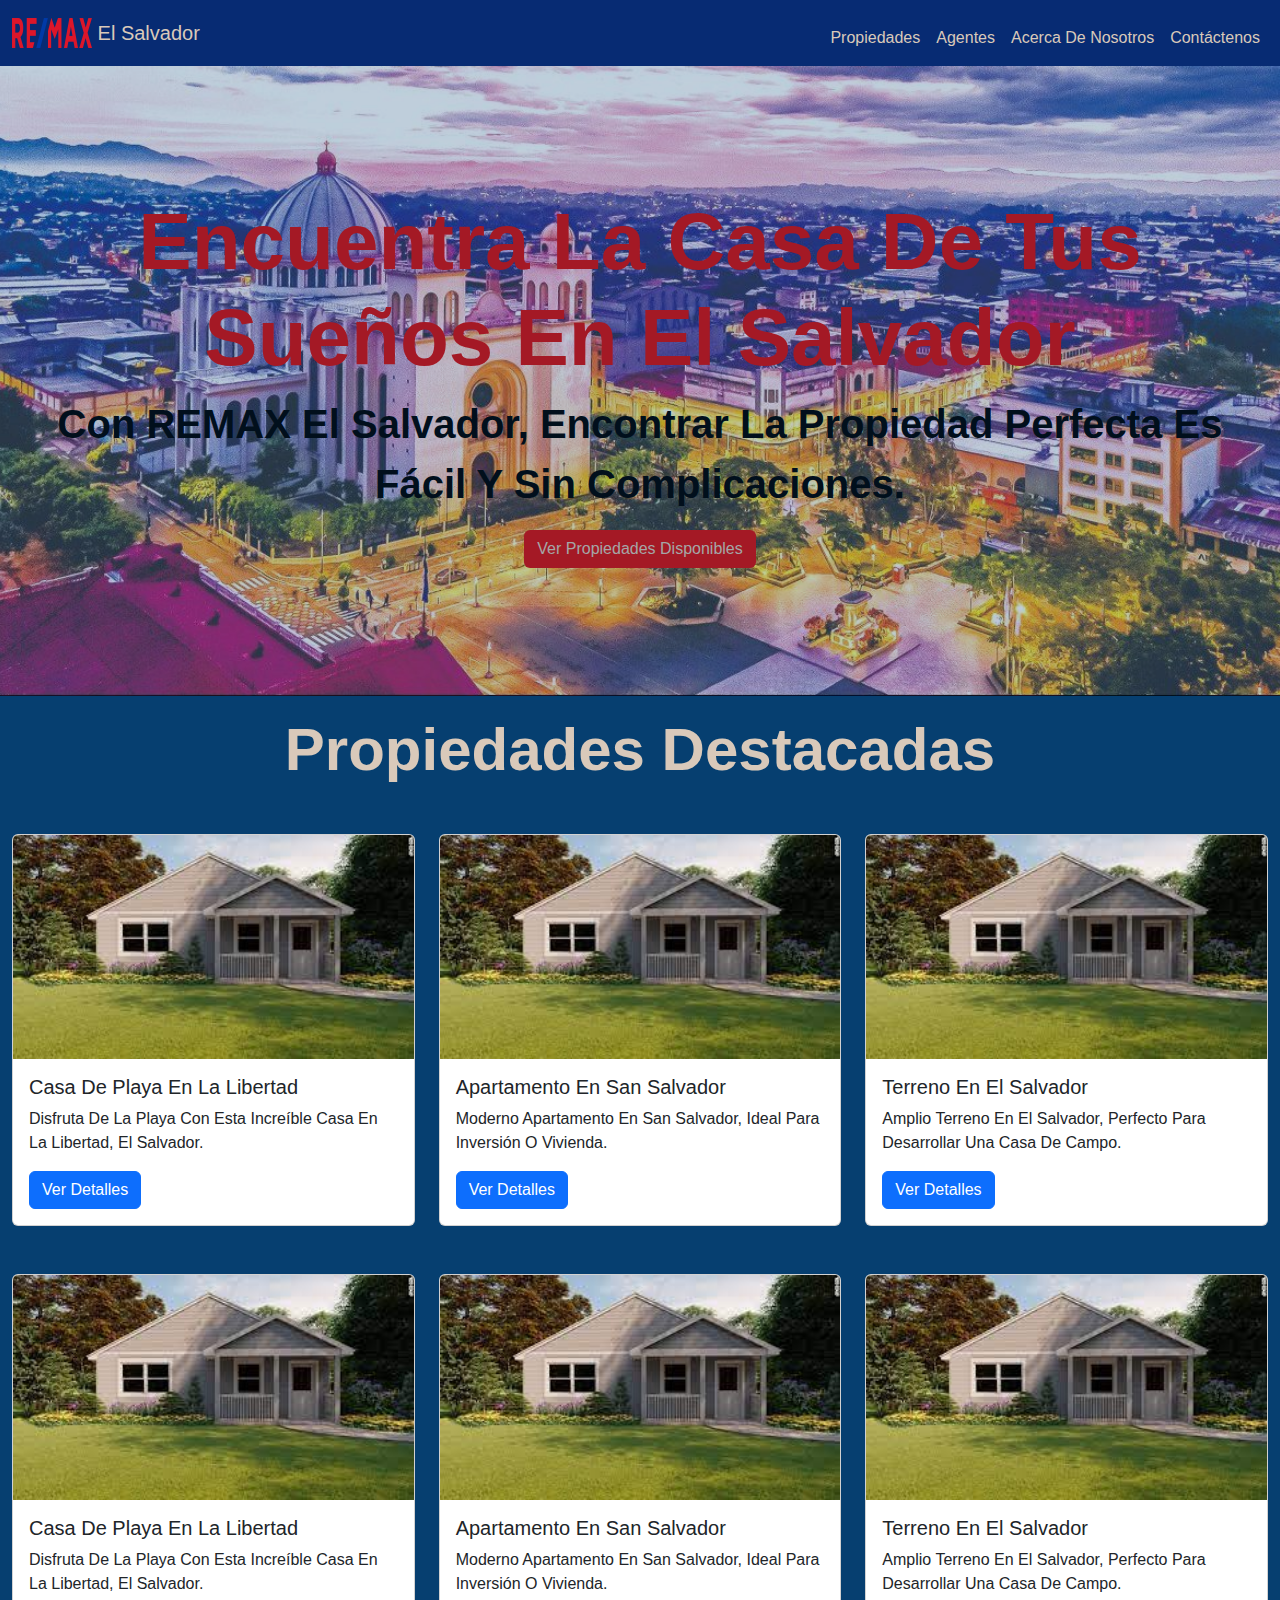
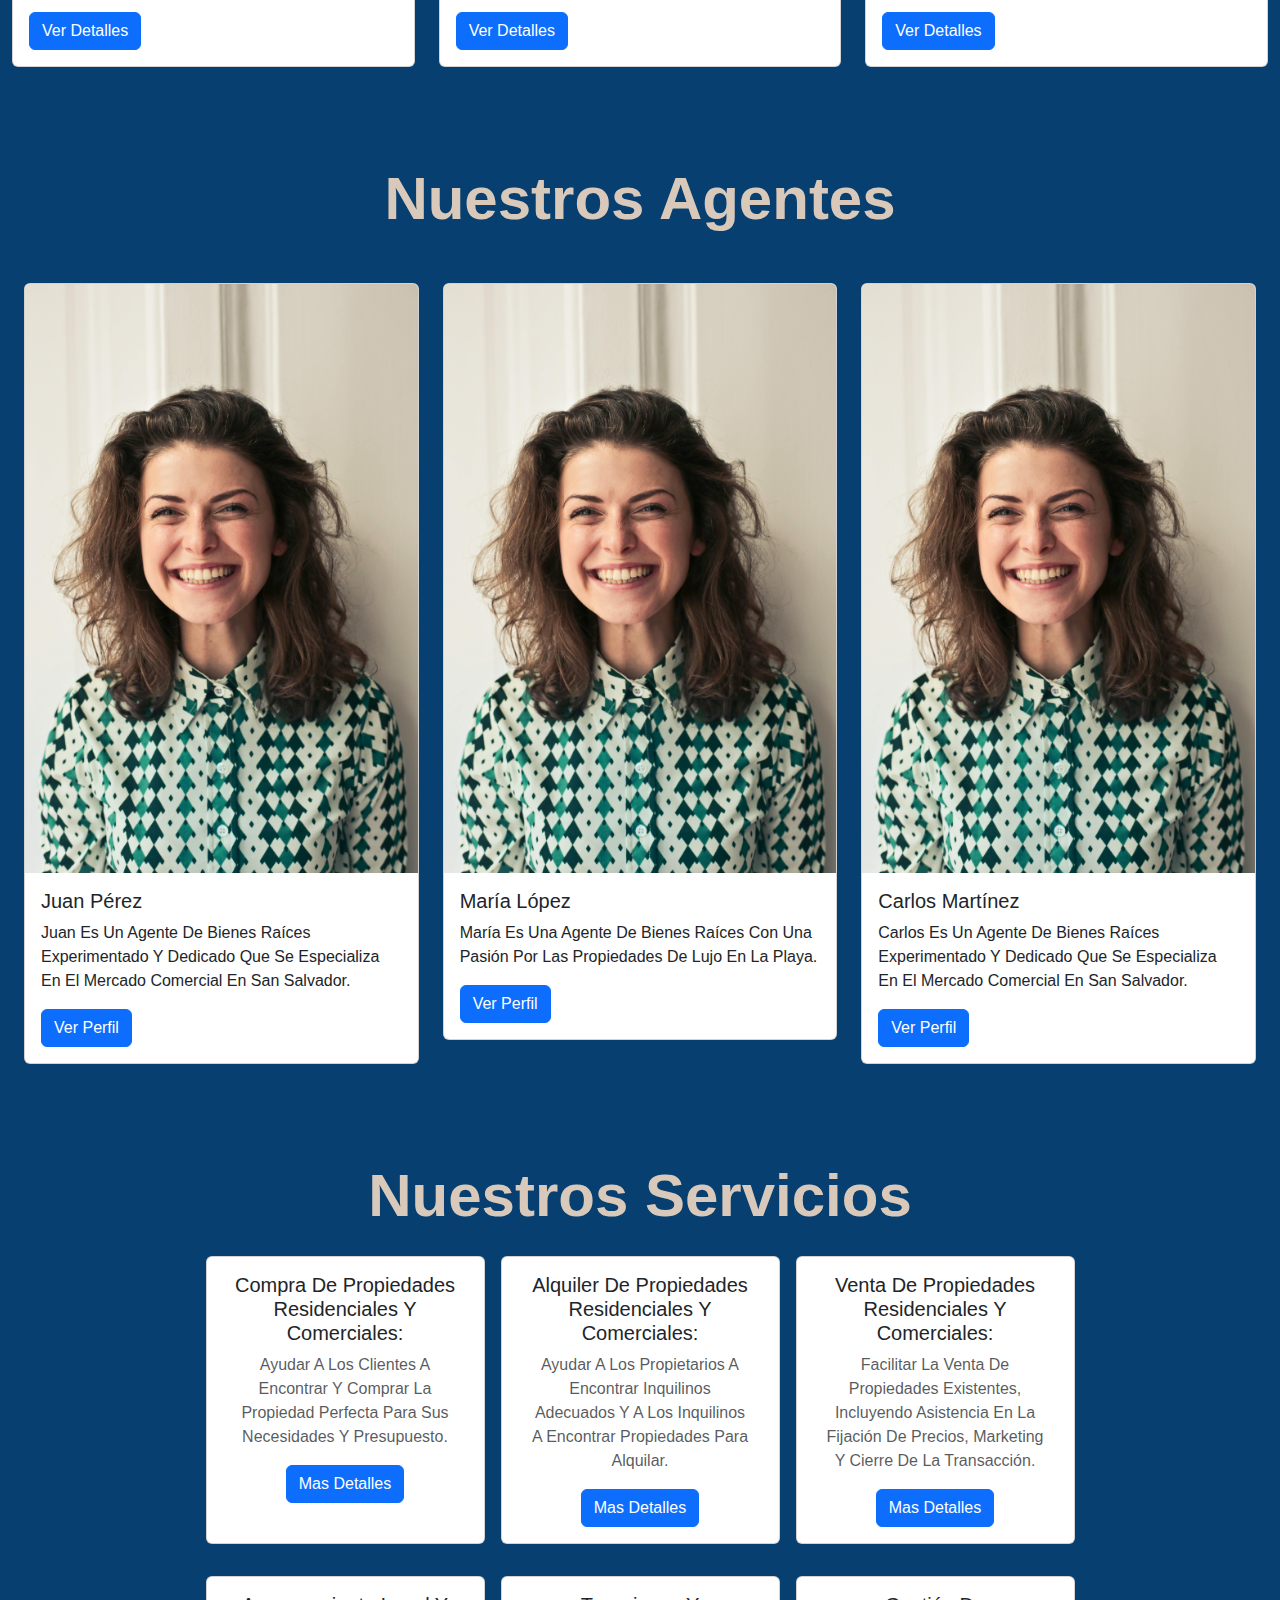
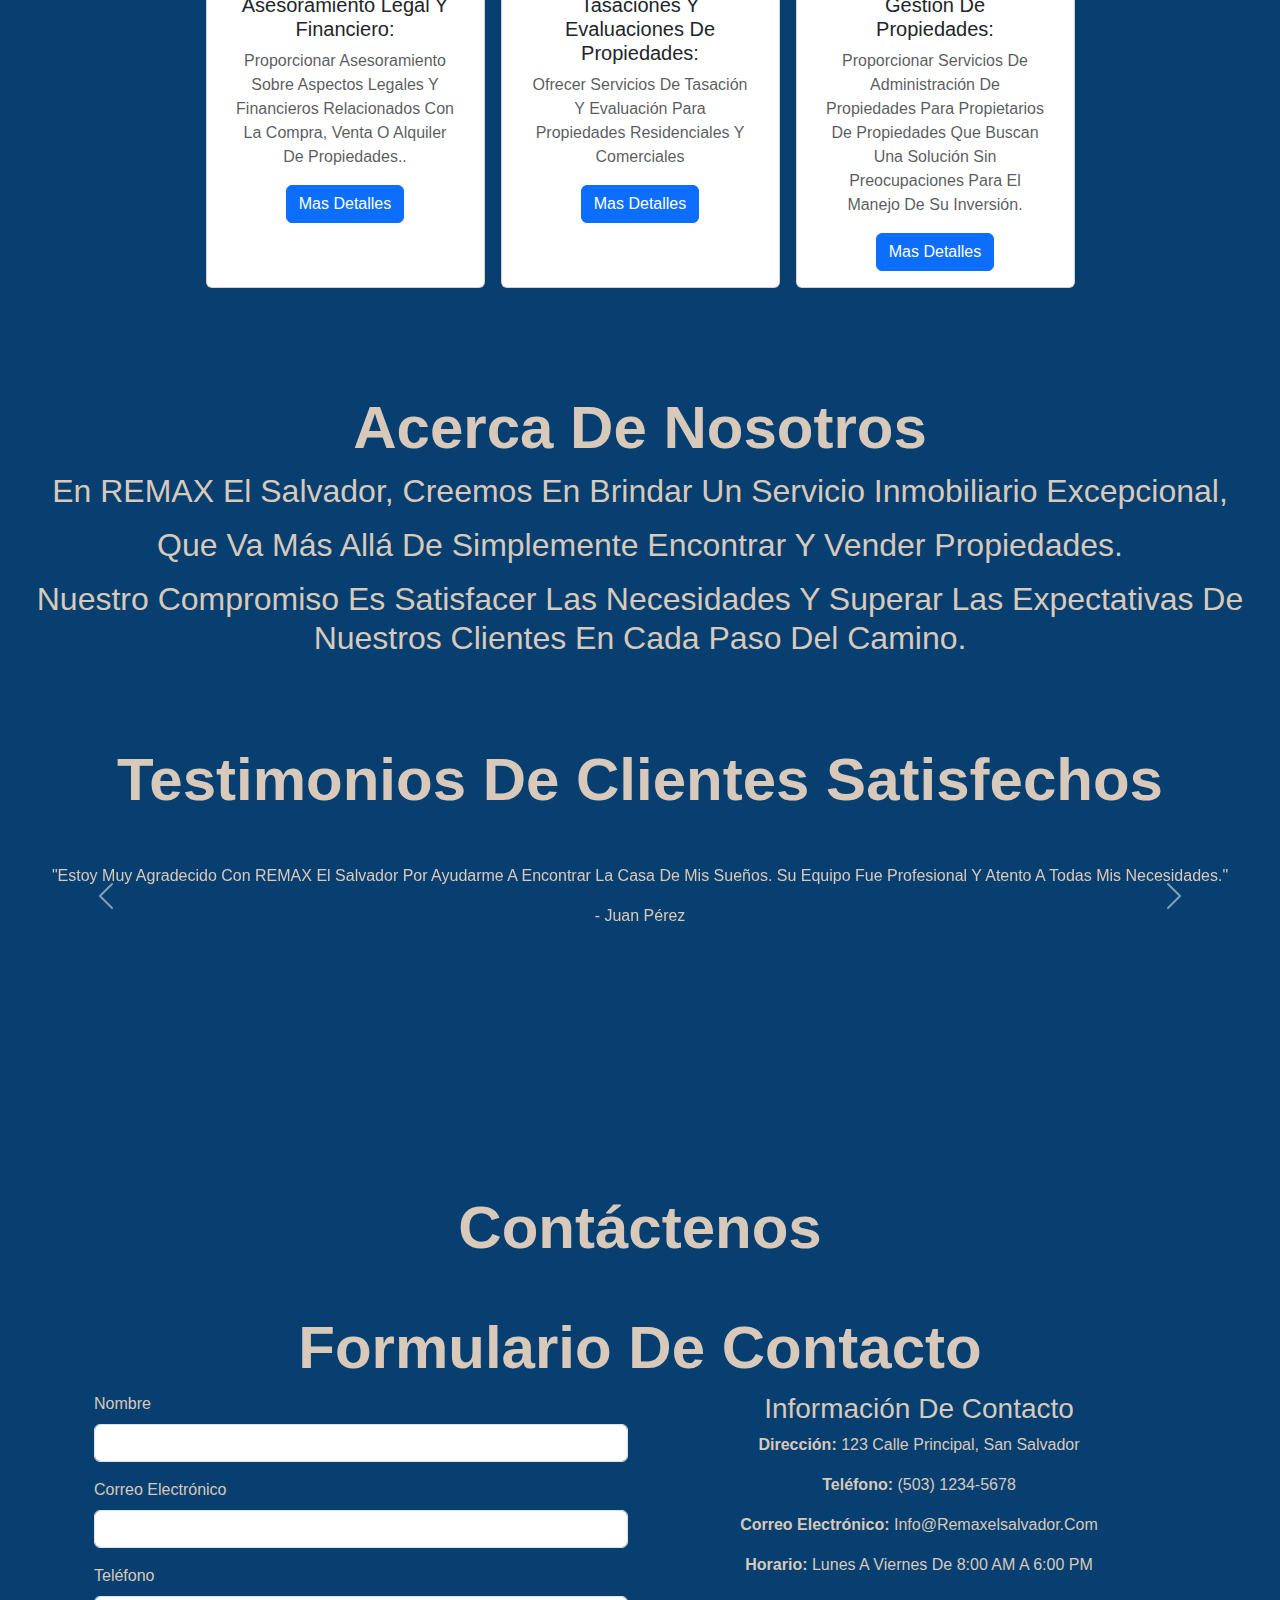
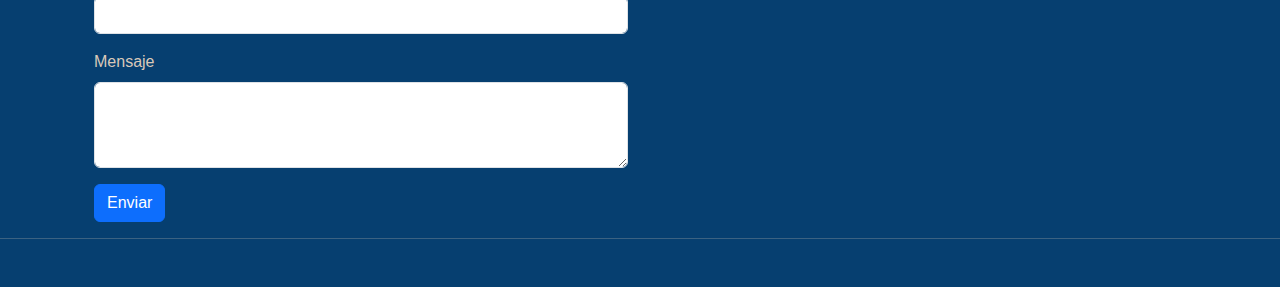
==== commit 7fcf849c: "last" ====
--- a/index.html
+++ b/index.html
@@ -1,129 +1,145 @@
 <!DOCTYPE html>
-<html lang="en">
+<html lang="es">
 
 <head>
     <meta charset="UTF-8">
     <meta name="viewport" content="width=device-width, initial-scale=1.0">
-    <title>Shopfy</title>
+    <title>Remax</title>
     <link href="https://cdn.jsdelivr.net/npm/bootstrap@5.3.0-alpha1/dist/css/bootstrap.min.css" rel="stylesheet">
-    <link rel="stylesheet" href="style.css">
+    <link rel="stylesheet" href="https://cdnjs.cloudflare.com/ajax/libs/font-awesome/6.5.1/css/all.min.css"
+        integrity="sha512-DTOQO9RWCH3ppGqcWaEA1BIZOC6xxalwEsw9c2QQeAIftl+Vegovlnee1c9QX4TctnWMn13TZye+giMm8e2LwA=="
+        crossorigin="anonymous" referrerpolicy="no-referrer" />
+    <link rel="preconnect" href="https://fonts.googleapis.com">
+    <link rel="preconnect" href="https://fonts.gstatic.com" crossorigin>
+    <link href="https://fonts.googleapis.com/css2?family=PT+Sans:ital,wght@0,400;0,700;1,400;1,700&display=swap"
+        rel="stylesheet">
+
+
     <link rel="stylesheet" href="scss/custom.css">
 
 
 </head>
 
-<body class="bg-trirty-color">
+<body class="bg-secondary-color text-custom">
     <!-- Menú de Navegaciónk -->
-
-    <nav class="navbar  navbar-expand-sm bg-primary-color  align-items-center ">
+    <nav class="navbar navbar-expand-lg  custom-nav">
         <div class="container-fluid ">
-            <a class="navbar-brand " href="#"><img src="remax-logo-png-transparent- (2).png" alt=""></a>
-            <ul class="navbar-nav justify-content-end  ">
-                <li class="nav-item pe-4">
-                    <a class="nav-link text-title" href="#">Inicio</a>
-                </li>
-                <li class="nav-item  pe-4">
-                    <a class="nav-link text-title" href="#">Propiedades</a>
-                </li>
-                <li class="nav-item  pe-4">
-                    <a class="nav-link text-title" href="#">Agentes</a>
-                </li>
-                <li class="nav-item pe-4">
-                    <a class="nav-link text-title" href="#">Acerca de Nosotros</a>
-                </li>
-                <li class="nav-item pe-4">
-                    <a class="nav-link text-title" href="#">Contáctenos</a>
-                </li>
-            </ul>
+            <a class="navbar-brand text-custom" href="index.html">
+                <img src="img/logo.png" alt="Logo REMAX El Salvador" width="80" height="30"
+                    class="d-inline-block align-top ">
+                El Salvador
+            </a>
+            <button class="navbar-toggler" type="button" data-bs-toggle="collapse" data-bs-target="#navbarNav"
+                aria-controls="navbarNav" aria-expanded="false" aria-label="Toggle navigation">
+                <span class="navbar-toggler-icon"></span>
+            </button>
+            <div class="collapse navbar-collapse" id="navbarNav">
+                <ul class="navbar-nav ms-auto">
+                    <li class="nav-item">
+                        <a class="nav-link text-custom" href="propiedades.html">Propiedades</a>
+                    </li>
+                    <li class="nav-item">
+                        <a class="nav-link text-custom" href="agentes.html">Agentes</a>
+                    </li>
+                    <li class="nav-item">
+                        <a class="nav-link text-custom" href="aboutus.html">Acerca de Nosotros</a>
+                    </li>
+                    <li class="nav-item">
+                        <a class="nav-link text-custom" href="contacts.html">Contáctenos</a>
+                    </li>
+                </ul>
+            </div>
         </div>
     </nav>
-
     <!-- Banner Principal -->
     <header class="" style="height: 600px;">
-        <div class="container-fluid d-flex flex-column  justify-content-center align-items-center backgroun_header">
-            <h1 class="text-title">Encuentra la Casa de tus Sueños en El Salvador</h1>
-            <p>Con REMAX El Salvador, encontrar la propiedad perfecta es fácil y sin complicaciones.</p>
-            <a href="#propiedades-destacadas" class="text-title btn background-btn">Ver Propiedades Disponibles</a>
+        <div class="container-fluid d-flex flex-column justify-content-center align-items-center backgroun_header">
+            <h1 class="text-custom2">Encuentra la Casa de tus Sueños en El Salvador</h1>
+            <p class="text-custom3">Con REMAX El Salvador, encontrar la propiedad perfecta es fácil y sin complicaciones.</p>
+            <a href="#propiedades-destacadas" class=" btn background-btn">Ver Propiedades Disponibles</a>
 
         </div>
     </header>
     <!-- Sección de Propiedades Destacadas -->
     <section id="propiedades-destacadas" class="mt-5 ">
-        <h2 class="text-center mb-5">Propiedades Destacadas</h2>
-
-        <div class="row p-3">
-            <div class="col-md-4">
-                <div class="card">
-                    <img src="descargar.jpg" class="card-img-top" alt="Propiedad 1">
-                    <div class="card-body">
-                        <h5 class="card-title">Casa de Playa en El Salvador</h5>
-                        <p class="card-text">Hermosa casa de playa ubicada en La Libertad con acceso directo a la playa
-                            y espectaculares vistas al océano. ¡No pierdas esta oportunidad única!</p>
-                        <a href="#" class="btn btn-primary">Más detalles</a>
-                    </div>
-                </div>
-            </div>
-
-            <div class="col-md-4">
-                <div class="card">
-                    <img src="descargar.jpg" class="card-img-top" alt="Propiedad 2">
-                    <div class="card-body">
-                        <h5 class="card-title">Apartamento en San Salvador</h5>
-                        <p class="card-text">Moderno apartamento en San Salvador, con excelentes comodidades y ubicado
-                            en una zona privilegiada de la ciudad.</p>
-                        <a href="#" class="btn btn-primary">Más detalles</a>
-                    </div>
-                </div>
-            </div>
-
-            <div class="col-md-4">
-                <div class="card">
-                    <img src="descargar.jpg" class="card-img-top" alt="Propiedad 3">
-                    <div class="card-body">
-                        <h5 class="card-title">Terreno en El Salvador</h5>
-                        <p class="card-text">Amplio terreno en venta en El Salvador, perfecto para la construcción de
-                            una casa de campo o un proyecto de inversión.</p>
-                        <a href="#" class="btn btn-primary">Más detalles</a>
-                    </div>
-                </div>
-            </div>
-        </div>
-    </section>
-    <section id="propiedades-destacadas">
-
-        <div class="row p-3">
-            <div class="col-md-4">
-                <div class="card">
-                    <img src="descargar.jpg" class="card-img-top" alt="Propiedad 1">
-                    <div class="card-body">
-                        <h5 class="card-title">Casa de Playa en El Salvador</h5>
-                        <p class="card-text">Hermosa casa de playa ubicada en La Libertad con acceso directo a la playa
-                            y espectaculares vistas al océano. ¡No pierdas esta oportunidad única!</p>
-                        <a href="#" class="btn btn-primary">Más detalles</a>
-                    </div>
-                </div>
-            </div>
-
-            <div class="col-md-4">
-                <div class="card">
-                    <img src="descargar.jpg" class="card-img-top" alt="Propiedad 2">
-                    <div class="card-body">
-                        <h5 class="card-title">Apartamento en San Salvador</h5>
-                        <p class="card-text">Moderno apartamento en San Salvador, con excelentes comodidades y ubicado
-                            en una zona privilegiada de la ciudad.</p>
-                        <a href="#" class="btn btn-primary">Más detalles</a>
-                    </div>
-                </div>
-            </div>
-
-            <div class="col-md-4">
-                <div class="card">
-                    <img src="descargar.jpg" class="card-img-top" alt="Propiedad 3">
-                    <div class="card-body">
-                        <h5 class="card-title">Terreno en El Salvador</h5>
-                        <p class="card-text">Amplio terreno en venta en El Salvador, perfecto para la construcción de
-                            una casa de campo o un proyecto de inversión.</p>
-                        <a href="#" class="btn btn-primary">Más detalles</a>
+        <h2 class="text-center mb-5 text-principal">Propiedades Destacadas</h2>
+
+        <div class="container-fluid">
+            <div class="row justify-content-around">
+                <div class="col-md-6 col-lg-4 col-12">
+                    <div class="card">
+                        <img src="img/descargar (2).jpg" class="card-img-top" alt="Propiedad 1">
+                        <div class="card-body">
+                            <h5 class="card-title">Casa de Playa en La Libertad</h5>
+                            <p class="card-text">Disfruta de la playa con esta increíble casa en La Libertad, El
+                                Salvador.</p>
+                            <a href="#" class="btn btn-primary">Ver Detalles</a>
+                        </div>
+                    </div>
+                </div>
+
+                <div class="col-md-6 col-lg-4 col-12">
+                    <div class="card">
+                        <img src="img/descargar (2).jpg" class="card-img-top" alt="Propiedad 2">
+                        <div class="card-body">
+                            <h5 class="card-title">Apartamento en San Salvador</h5>
+                            <p class="card-text">Moderno apartamento en San Salvador, ideal para inversión o vivienda.
+                            </p>
+                            <a href="#" class="btn btn-primary">Ver Detalles</a>
+                        </div>
+                    </div>
+                </div>
+
+                <div class="col-md-6 col-lg-4 col-12">
+                    <div class="card">
+                        <img src="img/descargar (2).jpg" class="card-img-top" alt="Propiedad 3">
+                        <div class="card-body">
+                            <h5 class="card-title">Terreno en El Salvador</h5>
+                            <p class="card-text">Amplio terreno en El Salvador, perfecto para desarrollar una casa de
+                                campo.</p>
+                            <a href="#" class="btn btn-primary">Ver Detalles</a>
+                        </div>
+                    </div>
+                </div>
+            </div>
+        </div>
+    </section>
+    <section id="propiedades-destacadas" class="mt-5 ">
+        <div class="container-fluid">
+            <div class="row justify-content-around">
+                <div class="col-md-6 col-lg-4 col-12">
+                    <div class="card">
+                        <img src="img/descargar (2).jpg" class="card-img-top" alt="Propiedad 1">
+                        <div class="card-body">
+                            <h5 class="card-title">Casa de Playa en La Libertad</h5>
+                            <p class="card-text">Disfruta de la playa con esta increíble casa en La Libertad, El
+                                Salvador.</p>
+                            <a href="#" class="btn btn-primary">Ver Detalles</a>
+                        </div>
+                    </div>
+                </div>
+
+                <div class="col-md-6 col-lg-4 col-12">
+                    <div class="card">
+                        <img src="img/descargar (2).jpg" class="card-img-top" alt="Propiedad 2">
+                        <div class="card-body">
+                            <h5 class="card-title">Apartamento en San Salvador</h5>
+                            <p class="card-text">Moderno apartamento en San Salvador, ideal para inversión o vivienda.
+                            </p>
+                            <a href="#" class="btn btn-primary">Ver Detalles</a>
+                        </div>
+                    </div>
+                </div>
+
+                <div class="col-md-6 col-lg-4 col-12">
+                    <div class="card">
+                        <img src="img/descargar (2).jpg" class="card-img-top" alt="Propiedad 3">
+                        <div class="card-body">
+                            <h5 class="card-title">Terreno en El Salvador</h5>
+                            <p class="card-text">Amplio terreno en El Salvador, perfecto para desarrollar una casa de
+                                campo.</p>
+                            <a href="#" class="btn btn-primary">Ver Detalles</a>
+                        </div>
                     </div>
                 </div>
             </div>
@@ -139,97 +155,54 @@
 
 
     <!-- Sección de Agentes -->
-    <section class="bg-secondary-color pt-5 pb-5">
-        <h1 class="text-center ">Nuestros Agentes</h1>
+    <section class=" pt-5 pb-5">
+        <h1 class="text-center text-principal m-5">Nuestros Agentes</h1>
         <div class="container-fluid">
-            <div class="row mt-3 justify-content-center">
-                <div class="col-md-3">
-                    <div class="card" style="width: 18rem;">
-                        <img class="card-img-top" src="../bootstrap4/img_avatar1.png" alt="Card image"
-                            style="width:100%">
-                        <div class="card-body">
-                            <h4 class="card-title">Juan Pérez</h4>
-                            <p class="card-text">Especialización: Propiedades residenciales en San Salvador
-                                Experiencia: 10 años en el mercado inmobiliario
-                                Descripción: Juan Pérez es un agente de bienes raíces experimentado y profesional que se
-                                especializa en
-                                ayudar a las familias a encontrar la casa perfecta en San Salvador. Con una sólida red
-                                de
-                                contactos y un
-                                profundo conocimiento del mercado, Juan se enorgullece de brindar un servicio
-                                personalizado
-                                y de alta
-                                calidad a sus clientes</p>
-                            <a href="#" class="btn btn-primary">Ver Perfil</a>
-                        </div>
-                    </div>
-                </div>
-
-                <div class="col-md-3">
-                    <div class="card" style="width: 18rem;">
-                        <img class="card-img-top" src="../bootstrap4/img_avatar1.png" alt="Card image"
-                            style="width:100%">
-                        <div class="card-body">
-                            <h4 class="card-title">Juan Pérez</h4>
-                            <p class="card-text">Especialización: Propiedades residenciales en San Salvador
-                                Experiencia: 10 años en el mercado inmobiliario
-                                Descripción: Juan Pérez es un agente de bienes raíces experimentado y profesional que se
-                                especializa en
-                                ayudar a las familias a encontrar la casa perfecta en San Salvador. Con una sólida red
-                                de
-                                contactos y un
-                                profundo conocimiento del mercado, Juan se enorgullece de brindar un servicio
-                                personalizado
-                                y de alta
-                                calidad a sus clientes</p>
-                            <a href="#" class="btn btn-primary">Ver Perfil</a>
-                        </div>
-                    </div>
-                </div>
-
-                <div class="col-md-3">
-
-                    <div class="card" style="width: 18rem;">
-                        <img class="card-img-top" src="../bootstrap4/img_avatar1.png" alt="Card image"
-                            style="width:100%">
-                        <div class="card-body">
-                            <h4 class="card-title">Juan Pérez</h4>
-                            <p class="card-text">Especialización: Propiedades residenciales en San Salvador
-                                Experiencia: 10 años en el mercado inmobiliario
-                                Descripción: Juan Pérez es un agente de bienes raíces experimentado y profesional que se
-                                especializa en
-                                ayudar a las familias a encontrar la casa perfecta en San Salvador. Con una sólida red
-                                de
-                                contactos y un
-                                profundo conocimiento del mercado, Juan se enorgullece de brindar un servicio
-                                personalizado
-                                y de alta
-                                calidad a sus clientes</p>
-                            <a href="#" class="btn btn-primary">Ver Perfil</a>
-                        </div>
-                    </div>
-                </div>
-            </div>
-        </div>
-    </section>
-
-
-
-
-
-
-
-
-
-
-
-
-
-
+            <div class="container-fluid">
+                <div class="row justify-content-around">
+                    <div class="col-lg-4 col-12">
+                        <div class="card">
+                            <img src="img/pexels-andrea-piacquadio-774909.jpg" class="card-img-top" alt="Agente 1">
+                            <div class="card-body">
+                                <h5 class="card-title">Juan Pérez</h5>
+                                <p class="card-text">Juan es un agente de bienes raíces experimentado y dedicado que se
+                                    especializa en el mercado comercial en San Salvador.</p>
+                                <a href="#" class="btn btn-primary">Ver Perfil</a>
+                            </div>
+                        </div>
+                    </div>
+
+                    <div class="col-lg-4 col-12">
+                        <div class="card">
+                            <img src="img/pexels-andrea-piacquadio-774909.jpg" class="card-img-top" alt="Agente 2">
+                            <div class="card-body">
+                                <h5 class="card-title">María López</h5>
+                                <p class="card-text">María es una agente de bienes raíces con una pasión por las
+                                    propiedades de lujo en la playa.</p>
+                                <a href="#" class="btn btn-primary">Ver Perfil</a>
+                            </div>
+                        </div>
+                    </div>
+
+                    <div class="col-lg-4 col-12">
+                        <div class="card">
+                            <img src="img/pexels-andrea-piacquadio-774909.jpg" class="card-img-top" alt="Agente 3">
+                            <div class="card-body">
+                                <h5 class="card-title">Carlos Martínez</h5>
+                                <p class="card-text">Carlos es un agente de bienes raíces experimentado y dedicado que
+                                    se especializa en el mercado comercial en San Salvador.</p>
+                                <a href="#" class="btn btn-primary">Ver Perfil</a>
+                            </div>
+                        </div>
+                    </div>
+                </div>
+            </div>
+        </div>
+    </section>
 
     <!-- Sección de Servicios -->
     <section class="container mb-5">
-        <h1 class="text-center text-dark mt-5">Nuestros Servicios</h1>
+        <h1 class="text-center text-principal mt-5">Nuestros Servicios</h1>
         <div class="container-fluid ">
             <div class="row mt-3 justify-content-center">
 
@@ -297,129 +270,110 @@
             </div>
         </div>
     </section>
+
+
     <!-- Sección de Acerca de Nosotros -->
-    <section class="bg-secondary-color container-fluid pt-5 pb-5">
-        <h1 class="text-center">Acerca de Nosotros</h1>
-        <h2 class="text-center">En REMAX El Salvador, creemos en brindar un servicio inmobiliario excepcional, que va más allá de
-            simplemente encontrar y vender propiedades. Nuestro compromiso es satisfacer las necesidades y superar las
-            expectativas de nuestros clientes en cada paso del camino.</h2>
-    </section>
+    <section class="  container-fluid container-custom pt-5 pb-5">
+        <h1 class="text-center text-principal">Acerca de Nosotros</h1>
+        <h2 class="text-center">
+            <p>En REMAX El Salvador, creemos en brindar un servicio inmobiliario excepcional,</p>
+            <p>que va más allá de
+                simplemente encontrar y vender propiedades.</p>
+            <p>Nuestro compromiso es satisfacer las necesidades y superar las
+                expectativas de nuestros clientes en cada paso del camino.</p>
+        </h2>
+    </section>
+
+
+
     <!-- Sección de Testimonios -->
-    <section class="bg-secondary-color">
-        <h1 class="text-center ">Testimonios de Clientes Satisfechos</h1>
-        <div class="container-fluid">
-            <div class="row mt-3 justify-content-center">
-
-
-                <div class="col-md-3 m-2  mt-5">
-                    <div class="card" style="width: 18rem;">
-                        <img class="card-img-top" src="../bootstrap4/img_avatar1.png" alt="Card image"
-                            style="width:100%">
-                        <div class="card-body">
-                            <h4 class="card-title">Ana Martínez</h4>
-                            <p class="card-text">Gracias a REMAX El Salvador, encontré una casa de ensueño en un
-                                excelente vecindario. El proceso de compra
-                                fue sencillo y sin problemas, gracias a su dedicado equipo.</p>
-                            <a href="#" class="btn btn-primary">Ver Perfil</a>
-                        </div>
-                    </div>
-                </div>
-
-                <div class="col-md-3 m-2  mt-5">
-                    <div class="card" style="width: 18rem;">
-                        <img class="card-img-top" src="../bootstrap4/img_avatar1.png" alt="Card image"
-                            style="width:100%">
-                        <div class="card-body">
-                            <h4 class="card-title">Jorge Pérez</h4>
-                            <p class="card-text">Después de visitar muchas propiedades sin éxito, me puse en contacto
-                                con REMAX El Salvador. Gracias a su
-                                amplia cartera de propiedades, encontré exactamente lo que buscaba..</p>
-                            <a href="#" class="btn btn-primary">Ver Perfil</a>
-                        </div>
-                    </div>
-                </div>
-
-                <div class="col-md-3 m-2 mb-5  mt-5">
-
-                    <div class="card" style="width: 18rem;">
-                        <img class="card-img-top" src="../bootstrap4/img_avatar1.png" alt="Card image"
-                            style="width:100%">
-                        <div class="card-body">
-                            <h4 class="card-title">Luis López</h4>
-                            <p class="card-text">Después de visitar muchas propiedades sin éxito, me puse en contacto
-                                con REMAX El Salvador. Gracias a su
-                                amplia cartera de propiedades, encontré exactamente lo que buscaba..</p>
-                            <a href="#" class="btn btn-primary">Ver Perfil</a>
-                        </div>
-                    </div>
-                </div>
-            </div>
-        </div>
-        </div>
-    </section>
+    <section class=" container-custom">
+        <h1 class="text-center text-principal mb-5 ">Testimonios de Clientes Satisfechos</h1>
+        <div class="container-fluid text-center">
+            <div id="carouselTestimonios" class="carousel slide mt-5" data-bs-ride="carousel">
+                <div class="carousel-inner ">
+                    <div class="carousel-item active">
+                        <p>"Estoy muy agradecido con REMAX El Salvador por ayudarme a encontrar la casa de mis sueños.
+                            Su equipo fue profesional y atento a todas mis necesidades."</p>
+                        <footer>- Juan Pérez</footer>
+                    </div>
+                    <div class="carousel-item">
+                        <p>"Excelente servicio al cliente. Gracias a REMAX El Salvador, ahora tengo la propiedad
+                            perfecta para mi familia."</p>
+                        <footer>- María González</footer>
+                    </div>
+                    <div class="carousel-item">
+                        <p>"La mejor experiencia que he tenido en el mundo inmobiliario. No dudaría en recomendar a
+                            REMAX El Salvador a cualquiera."</p>
+                        <footer>- Carlos Mendoza</footer>
+                    </div>
+                </div>
+                <button class="carousel-control-prev" type="button" data-bs-target="#carouselTestimonios"
+                    data-bs-slide="prev">
+                    <span class="carousel-control-prev-icon" aria-hidden="true"></span>
+                    <span class="visually-hidden">Anterior</span>
+                </button>
+                <button class="carousel-control-next" type="button" data-bs-target="#carouselTestimonios"
+                    data-bs-slide="next">
+                    <span class="carousel-control-next-icon" aria-hidden="true"></span>
+                    <span class="visually-hidden">Siguiente</span>
+                </button>
+            </div>
+        </div>
+    </section>
+
+
     <!-- Sección de Contacto -->
-    <section>
-        <h1 class="text-center">Contáctenos</h1>
-        <div class="container d-flex flex-column">
-            <h1 class="mt-5 text-center">Formulario de Contacto</h1>
-
-            <form action="" method="POST" class="mt-4 ">
-                    <div class="">
-                        <label for="nombre" class="form-label">Nombre</label>
-                        <input type="text" class="form-control" id="nombre" name="nombre" required>
-                    </div>
-                    <div class="">
-                        <label for="correo" class="form-label">Correo Electrónico</label>
-                        <input type="email" class="form-control" id="correo" name="correo" required>
-                    </div>
-                    <div class="">
-                        <label for="telefono" class="form-label">Teléfono</label>
-                        <input type="tel" class="form-control" id="telefono" name="telefono" required>
-                    </div>
-                <div class="">
-                    <div class="col-md-12">
-                        <label for="mensaje" class="form-label">Mensaje</label>
-                        <textarea class="form-control" id="mensaje" name="mensaje" rows="4" required></textarea>
-                    </div>
-                </div>
-                <button type="submit" class="btn btn-primary mt-3 w-25  ">Enviar Mensaje</button>
-            </form>
-
-            <hr>
-
-            <h2>Información de Contacto</h2>
-            <p><strong>Dirección:</strong> 123 Avenida Principal, San Salvador, El Salvador</p>
-            <p><strong>Teléfono:</strong> +503 1234-5678</p>
-            <p><strong>Correo Electrónico:</strong> info@remaxelsalvador.com</p>
-        </div>
-
-    </section>
+    <section class="mt-5">
+        <h1 class="text-center text-principal">Contáctenos</h1>
+        <div class="container">
+            <h1 class="mt-5 text-center text-principal">Formulario de Contacto</h1>
+            <div class="container">
+                <div class="row">
+                    <div class="col-md-6">
+                        <form>
+                            <div class="mb-3">
+                                <label for="nombre" class="form-label">Nombre</label>
+                                <input type="text" class="form-control" id="nombre" required>
+                            </div>
+                            <div class="mb-3">
+                                <label for="correo" class="form-label">Correo Electrónico</label>
+                                <input type="email" class="form-control" id="correo" required>
+                            </div>
+                            <div class="mb-3">
+                                <label for="telefono" class="form-label">Teléfono</label>
+                                <input type="tel" class="form-control" id="telefono" required>
+                            </div>
+                            <div class="mb-3">
+                                <label for="mensaje" class="form-label">Mensaje</label>
+                                <textarea class="form-control" id="mensaje" rows="3" required></textarea>
+                            </div>
+                            <button type="submit" class="btn btn-primary">Enviar</button>
+                        </form>
+                    </div>
+                    <div class="col-md-6 text-center">
+                        <h3 class="">Información de Contacto</h3>
+                        <p><strong>Dirección:</strong> 123 Calle Principal, San Salvador</p>
+                        <p><strong>Teléfono:</strong> (503) 1234-5678</p>
+                        <p><strong>Correo Electrónico:</strong> info@remaxelsalvador.com</p>
+                        <p><strong>Horario:</strong> Lunes a Viernes de 8:00 AM a 6:00 PM</p>
+                    </div>
+                </div>
+            </div>
+
+    </section>
+
+
+<hr class="bg-dark">
     <!-- Pie de Página -->
-    <footer>
-        <ul>
-            <li>facebook</li>
-            <li>intagram</li>
-            <li>twiter</li>
-        </ul>
-        <h4>politicas de privacidad</h4>
-        <h4>Derechos de autor</h4>
-        <button>arriba</button>
+    <footer class="container">
+        <div class="row text-center">
+            <a class="col-sm p-3 social-icons text-custom" href=""><i class="fab fa-instagram"></i></a>
+            <a class="col-sm p-3 social-icons text-custom" href=""><i class="fab fa-facebook"></i></a>
+            <a class="col-sm p-3 social-icons text-custom" href=""><i class="fab fa-twitter"></i></a>
+            <a class="col-sm p-3 social-icons text-custom" href=""><i class="fab fa-github"></i></a>
+        </div>
     </footer>
-
-
-
-
-
-
-
-
-
-
-
-
-
-
-
 
 
     <script src="https://cdn.jsdelivr.net/npm/bootstrap@5.3.0-alpha1/dist/js/bootstrap.bundle.min.js"></script>
--- a/scss/custom.css
+++ b/scss/custom.css
@@ -1,24 +1,82 @@
-body {
-  font-family: sans-serif;
+* {
+  margin: 0;
+  padding: 0;
+  box-sizing: border-box;
 }
 
-.bg-primary-color {
-  background-color: #072B73;
+body {
+  font-family: "PT Sans", sans-serif;
+  background-color: #063f70;
+  text-transform: capitalize;
 }
 
-.bg-secondary-color {
-  background-color: #2678BF;
+.backgroun_header {
+  background-image: url(/img/header.jpg);
+  background-position: center;
+  background-size: cover;
+  height: 630px;
+  opacity: 0.75;
 }
 
-.bg-trirty-color {
-  background-color: #6BB3F2;
+.custom-nav {
+  background-color: #072B73;
+  font-family: sans-serif;
+  color: #D9C9BA;
 }
 
-.text-title {
+.container-custom {
+  height: 400px;
+}
+
+.container-custom2 {
+  height: 300px;
+}
+
+.text-custom {
+  font-family: sans-serif;
   color: #D9C9BA;
+}
+
+.text-custom2 {
+  font-family: sans-serif;
+  color: #D90D0D;
+  font-size: 80px;
+  font-weight: bold;
+  text-align: center;
+}
+
+.text-custom3 {
+  font-family: sans-serif;
+  font-weight: bold;
+  color: #000000;
+  font-size: 40px;
+  text-align: center;
+}
+
+ul {
+  list-style-type: none;
+}
+
+li {
+  margin-top: 10px;
 }
 
 .background-btn {
   background-color: #D90D0D;
   color: #D9C9BA;
+}
+
+.background-btn:hover {
+  background-color: #D90D0D;
+  opacity: 1;
+}
+
+.text-nav {
+  color: #D9C9BA;
+  font-size: 25px;
+}
+
+.text-principal {
+  font-size: 60px;
+  font-weight: bold;
 }/*# sourceMappingURL=custom.css.map */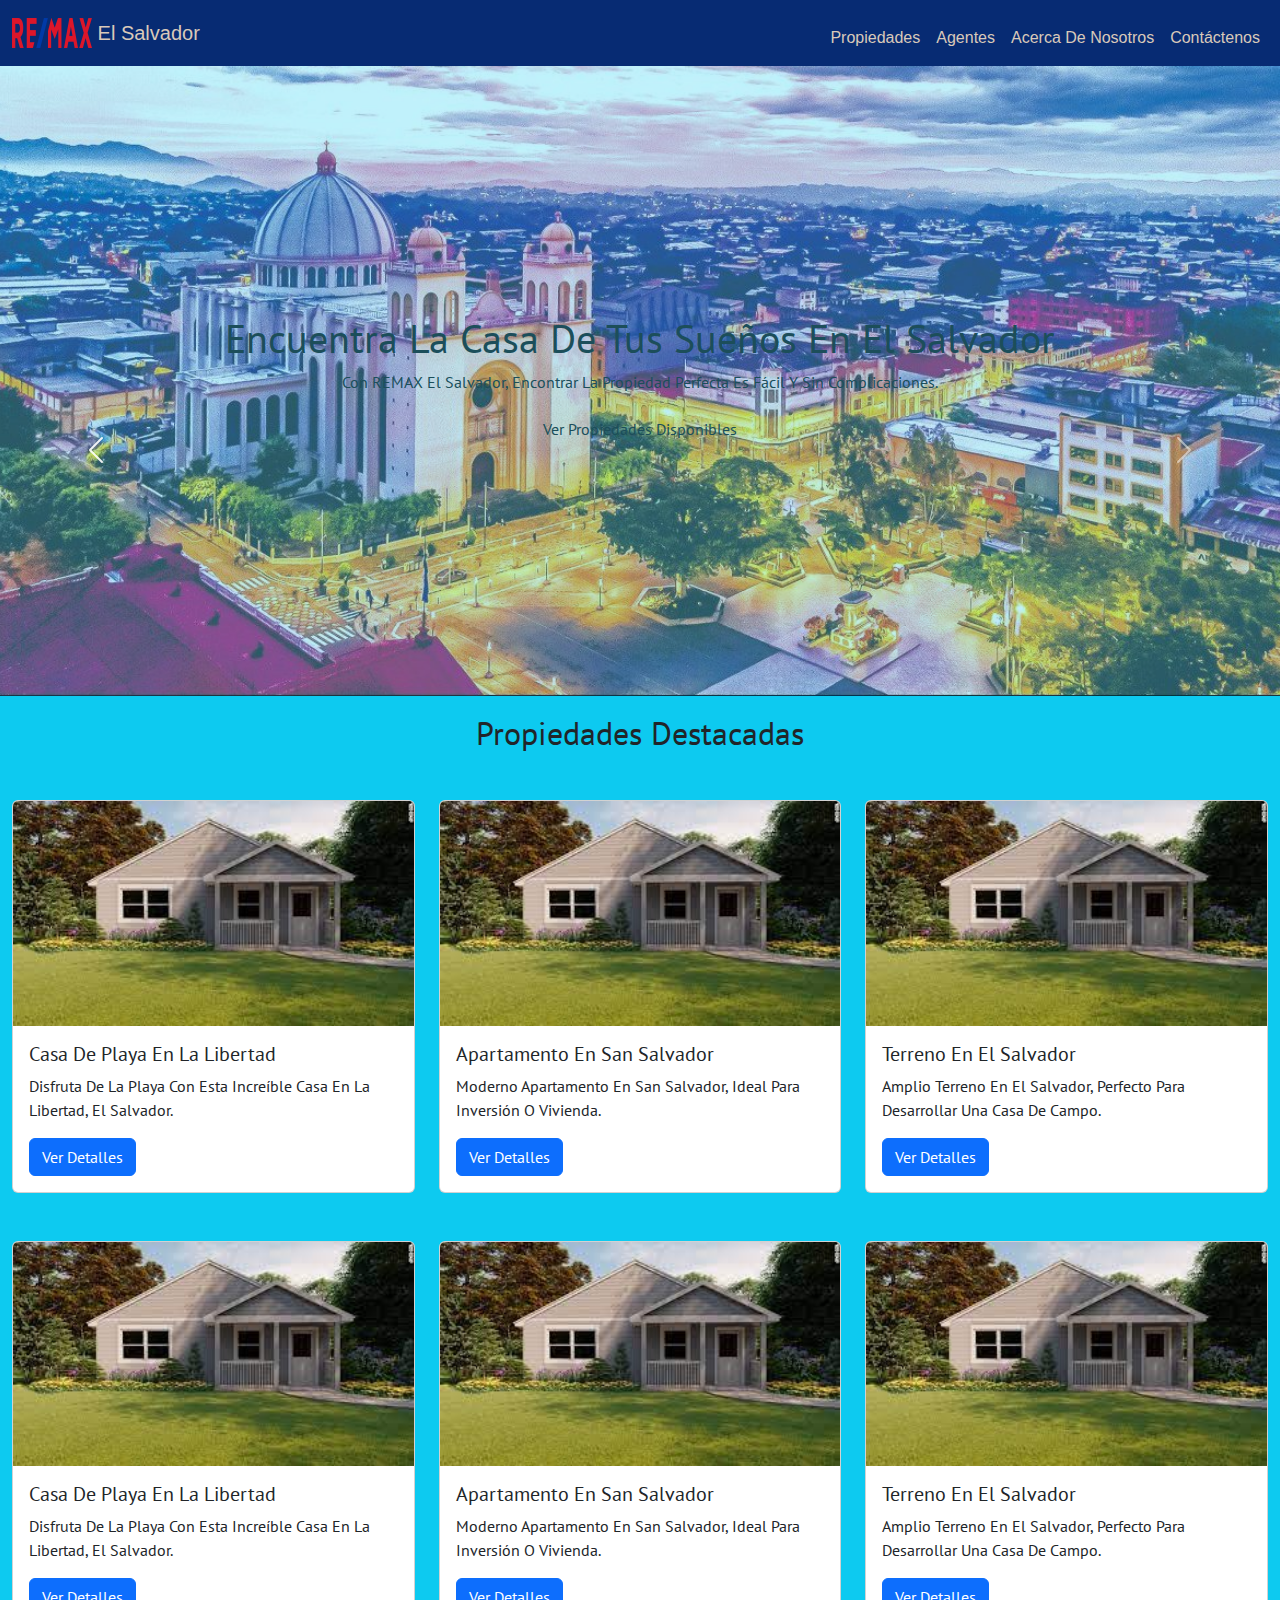
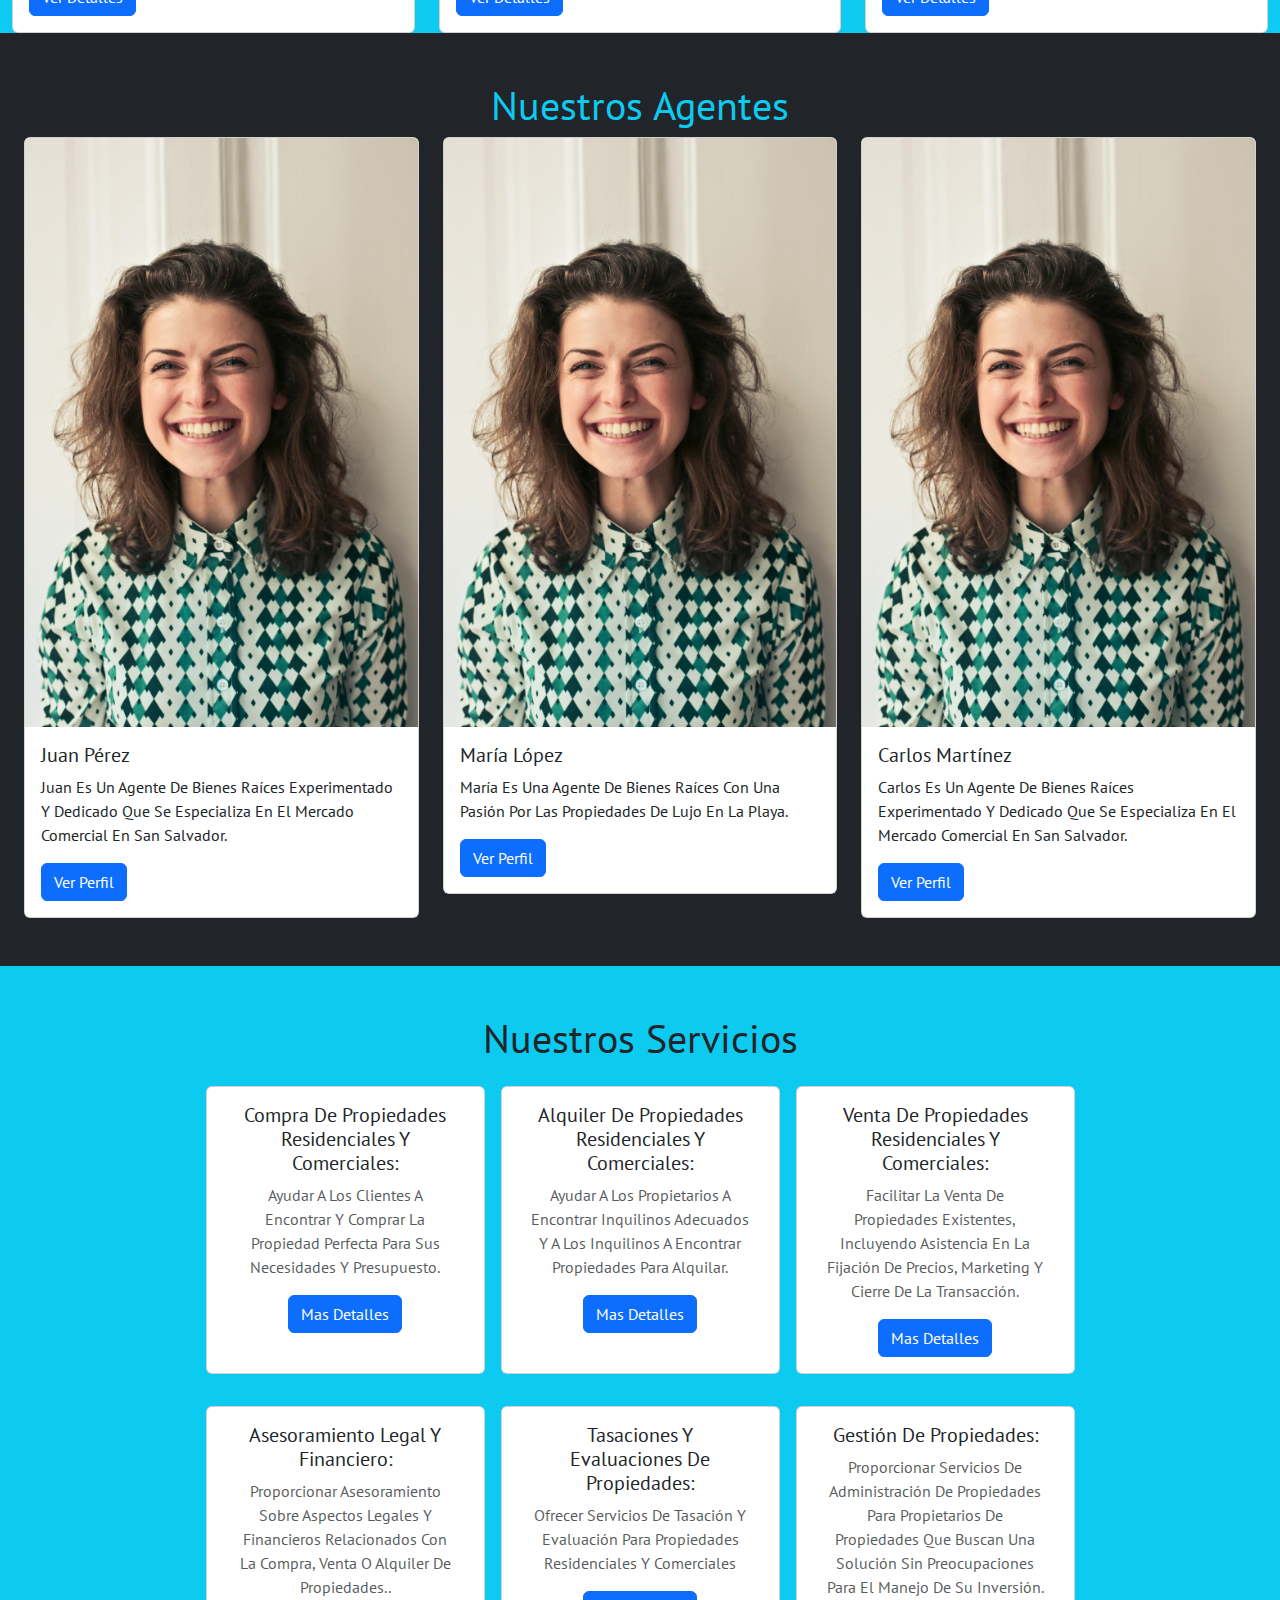
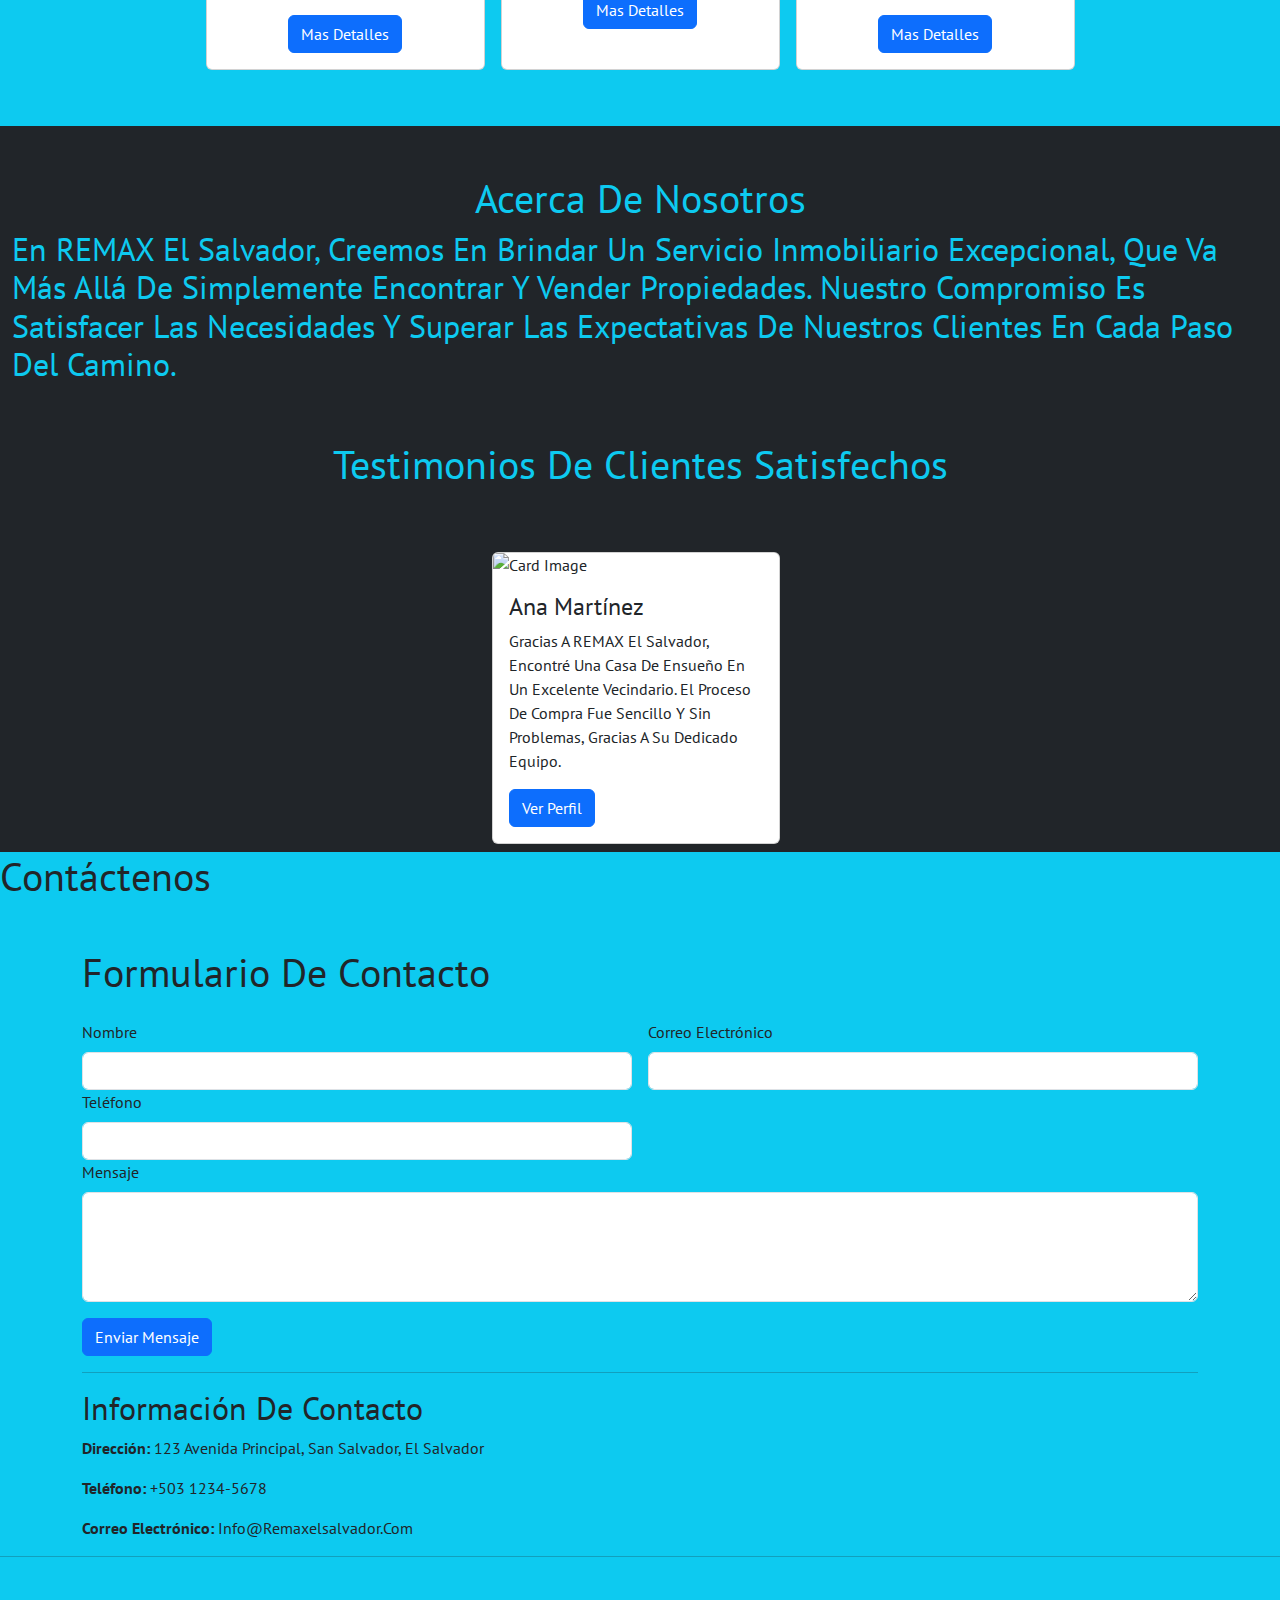
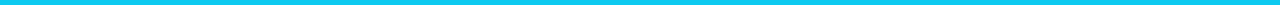
==== commit 1184bb0d: "Merge branch 'main' of https://github.com/Stormtro/LANDING-PAGE-BOOTSTRAP" ====
--- a/index.html
+++ b/index.html
@@ -20,7 +20,7 @@
 
 </head>
 
-<body class="bg-secondary-color text-custom">
+<body class="bg-info">
     <!-- Menú de Navegaciónk -->
     <nav class="navbar navbar-expand-lg  custom-nav">
         <div class="container-fluid ">
@@ -54,9 +54,9 @@
     <!-- Banner Principal -->
     <header class="" style="height: 600px;">
         <div class="container-fluid d-flex flex-column justify-content-center align-items-center backgroun_header">
-            <h1 class="text-custom2">Encuentra la Casa de tus Sueños en El Salvador</h1>
-            <p class="text-custom3">Con REMAX El Salvador, encontrar la propiedad perfecta es fácil y sin complicaciones.</p>
-            <a href="#propiedades-destacadas" class=" btn background-btn">Ver Propiedades Disponibles</a>
+            <h1 class="text-title">Encuentra la Casa de tus Sueños en El Salvador</h1>
+            <p>Con REMAX El Salvador, encontrar la propiedad perfecta es fácil y sin complicaciones.</p>
+            <a href="#propiedades-destacadas" class="text-title btn background-btn">Ver Propiedades Disponibles</a>
 
         </div>
     </header>
@@ -155,8 +155,8 @@
 
 
     <!-- Sección de Agentes -->
-    <section class=" pt-5 pb-5">
-        <h1 class="text-center text-principal m-5">Nuestros Agentes</h1>
+    <section class="bg-dark pt-5 pb-5">
+        <h1 class="text-center text-info">Nuestros Agentes</h1>
         <div class="container-fluid">
             <div class="container-fluid">
                 <div class="row justify-content-around">
@@ -273,29 +273,33 @@
 
 
     <!-- Sección de Acerca de Nosotros -->
-    <section class="  container-fluid container-custom pt-5 pb-5">
-        <h1 class="text-center text-principal">Acerca de Nosotros</h1>
-        <h2 class="text-center">
-            <p>En REMAX El Salvador, creemos en brindar un servicio inmobiliario excepcional,</p>
-            <p>que va más allá de
-                simplemente encontrar y vender propiedades.</p>
-            <p>Nuestro compromiso es satisfacer las necesidades y superar las
-                expectativas de nuestros clientes en cada paso del camino.</p>
-        </h2>
+    <section class="bg-dark text-info container-fluid pt-5 pb-5">
+        <h1 class="text-center">Acerca de Nosotros</h1>
+        <h2>En REMAX El Salvador, creemos en brindar un servicio inmobiliario excepcional, que va más allá de
+            simplemente encontrar y vender propiedades. Nuestro compromiso es satisfacer las necesidades y superar las
+            expectativas de nuestros clientes en cada paso del camino.</h2>
     </section>
 
 
 
     <!-- Sección de Testimonios -->
-    <section class=" container-custom">
-        <h1 class="text-center text-principal mb-5 ">Testimonios de Clientes Satisfechos</h1>
-        <div class="container-fluid text-center">
-            <div id="carouselTestimonios" class="carousel slide mt-5" data-bs-ride="carousel">
-                <div class="carousel-inner ">
-                    <div class="carousel-item active">
-                        <p>"Estoy muy agradecido con REMAX El Salvador por ayudarme a encontrar la casa de mis sueños.
-                            Su equipo fue profesional y atento a todas mis necesidades."</p>
-                        <footer>- Juan Pérez</footer>
+    <section class="bg-dark">
+        <h1 class="text-center text-info">Testimonios de Clientes Satisfechos</h1>
+        <div class="container-fluid">
+            <div class="row mt-3 justify-content-center">
+
+
+                <div class="col-md-3 m-2  mt-5">
+                    <div class="card" style="width: 18rem;">
+                        <img class="card-img-top" src="../bootstrap4/img_avatar1.png" alt="Card image"
+                            style="width:100%">
+                        <div class="card-body">
+                            <h4 class="card-title">Ana Martínez</h4>
+                            <p class="card-text">Gracias a REMAX El Salvador, encontré una casa de ensueño en un
+                                excelente vecindario. El proceso de compra
+                                fue sencillo y sin problemas, gracias a su dedicado equipo.</p>
+                            <a href="#" class="btn btn-primary">Ver Perfil</a>
+                        </div>
                     </div>
                     <div class="carousel-item">
                         <p>"Excelente servicio al cliente. Gracias a REMAX El Salvador, ahora tengo la propiedad
@@ -324,42 +328,44 @@
 
 
     <!-- Sección de Contacto -->
-    <section class="mt-5">
-        <h1 class="text-center text-principal">Contáctenos</h1>
+    <section>
+        <h1>Contáctenos</h1>
         <div class="container">
-            <h1 class="mt-5 text-center text-principal">Formulario de Contacto</h1>
-            <div class="container">
-                <div class="row">
+            <h1 class="mt-5">Formulario de Contacto</h1>
+
+            <form action="enviar-mensaje.php" method="POST" class="mt-4">
+                <div class="row g-3">
                     <div class="col-md-6">
-                        <form>
-                            <div class="mb-3">
-                                <label for="nombre" class="form-label">Nombre</label>
-                                <input type="text" class="form-control" id="nombre" required>
-                            </div>
-                            <div class="mb-3">
-                                <label for="correo" class="form-label">Correo Electrónico</label>
-                                <input type="email" class="form-control" id="correo" required>
-                            </div>
-                            <div class="mb-3">
-                                <label for="telefono" class="form-label">Teléfono</label>
-                                <input type="tel" class="form-control" id="telefono" required>
-                            </div>
-                            <div class="mb-3">
-                                <label for="mensaje" class="form-label">Mensaje</label>
-                                <textarea class="form-control" id="mensaje" rows="3" required></textarea>
-                            </div>
-                            <button type="submit" class="btn btn-primary">Enviar</button>
-                        </form>
-                    </div>
-                    <div class="col-md-6 text-center">
-                        <h3 class="">Información de Contacto</h3>
-                        <p><strong>Dirección:</strong> 123 Calle Principal, San Salvador</p>
-                        <p><strong>Teléfono:</strong> (503) 1234-5678</p>
-                        <p><strong>Correo Electrónico:</strong> info@remaxelsalvador.com</p>
-                        <p><strong>Horario:</strong> Lunes a Viernes de 8:00 AM a 6:00 PM</p>
-                    </div>
-                </div>
-            </div>
+                        <label for="nombre" class="form-label">Nombre</label>
+                        <input type="text" class="form-control" id="nombre" name="nombre" required>
+                    </div>
+                    <div class="col-md-6">
+                        <label for="correo" class="form-label">Correo Electrónico</label>
+                        <input type="email" class="form-control" id="correo" name="correo" required>
+                    </div>
+                </div>
+                <div class="row g-3">
+                    <div class="col-md-6">
+                        <label for="telefono" class="form-label">Teléfono</label>
+                        <input type="tel" class="form-control" id="telefono" name="telefono" required>
+                    </div>
+                </div>
+                <div class="row g-3">
+                    <div class="col-md-12">
+                        <label for="mensaje" class="form-label">Mensaje</label>
+                        <textarea class="form-control" id="mensaje" name="mensaje" rows="4" required></textarea>
+                    </div>
+                </div>
+                <button type="submit" class="btn btn-primary mt-3">Enviar Mensaje</button>
+            </form>
+
+            <hr>
+
+            <h2>Información de Contacto</h2>
+            <p><strong>Dirección:</strong> 123 Avenida Principal, San Salvador, El Salvador</p>
+            <p><strong>Teléfono:</strong> +503 1234-5678</p>
+            <p><strong>Correo Electrónico:</strong> info@remaxelsalvador.com</p>
+        </div>
 
     </section>
 
--- a/scss/custom.css
+++ b/scss/custom.css
@@ -1,3 +1,4 @@
+<<<<<<< HEAD
 * {
   margin: 0;
   padding: 0;
@@ -21,6 +22,25 @@
 .custom-nav {
   background-color: #072B73;
   font-family: sans-serif;
+=======
+body {
+  font-family: sans-serif;
+}
+
+.bg-primary-color {
+  background-color: #072B73;
+}
+
+.bg-secondary-color {
+  background-color: #2678BF;
+}
+
+.bg-trirty-color {
+  background-color: #6BB3F2;
+}
+
+.text-title {
+>>>>>>> e30a8beefe39fb70b941581488de6dd0298197a4
   color: #D9C9BA;
 }
 
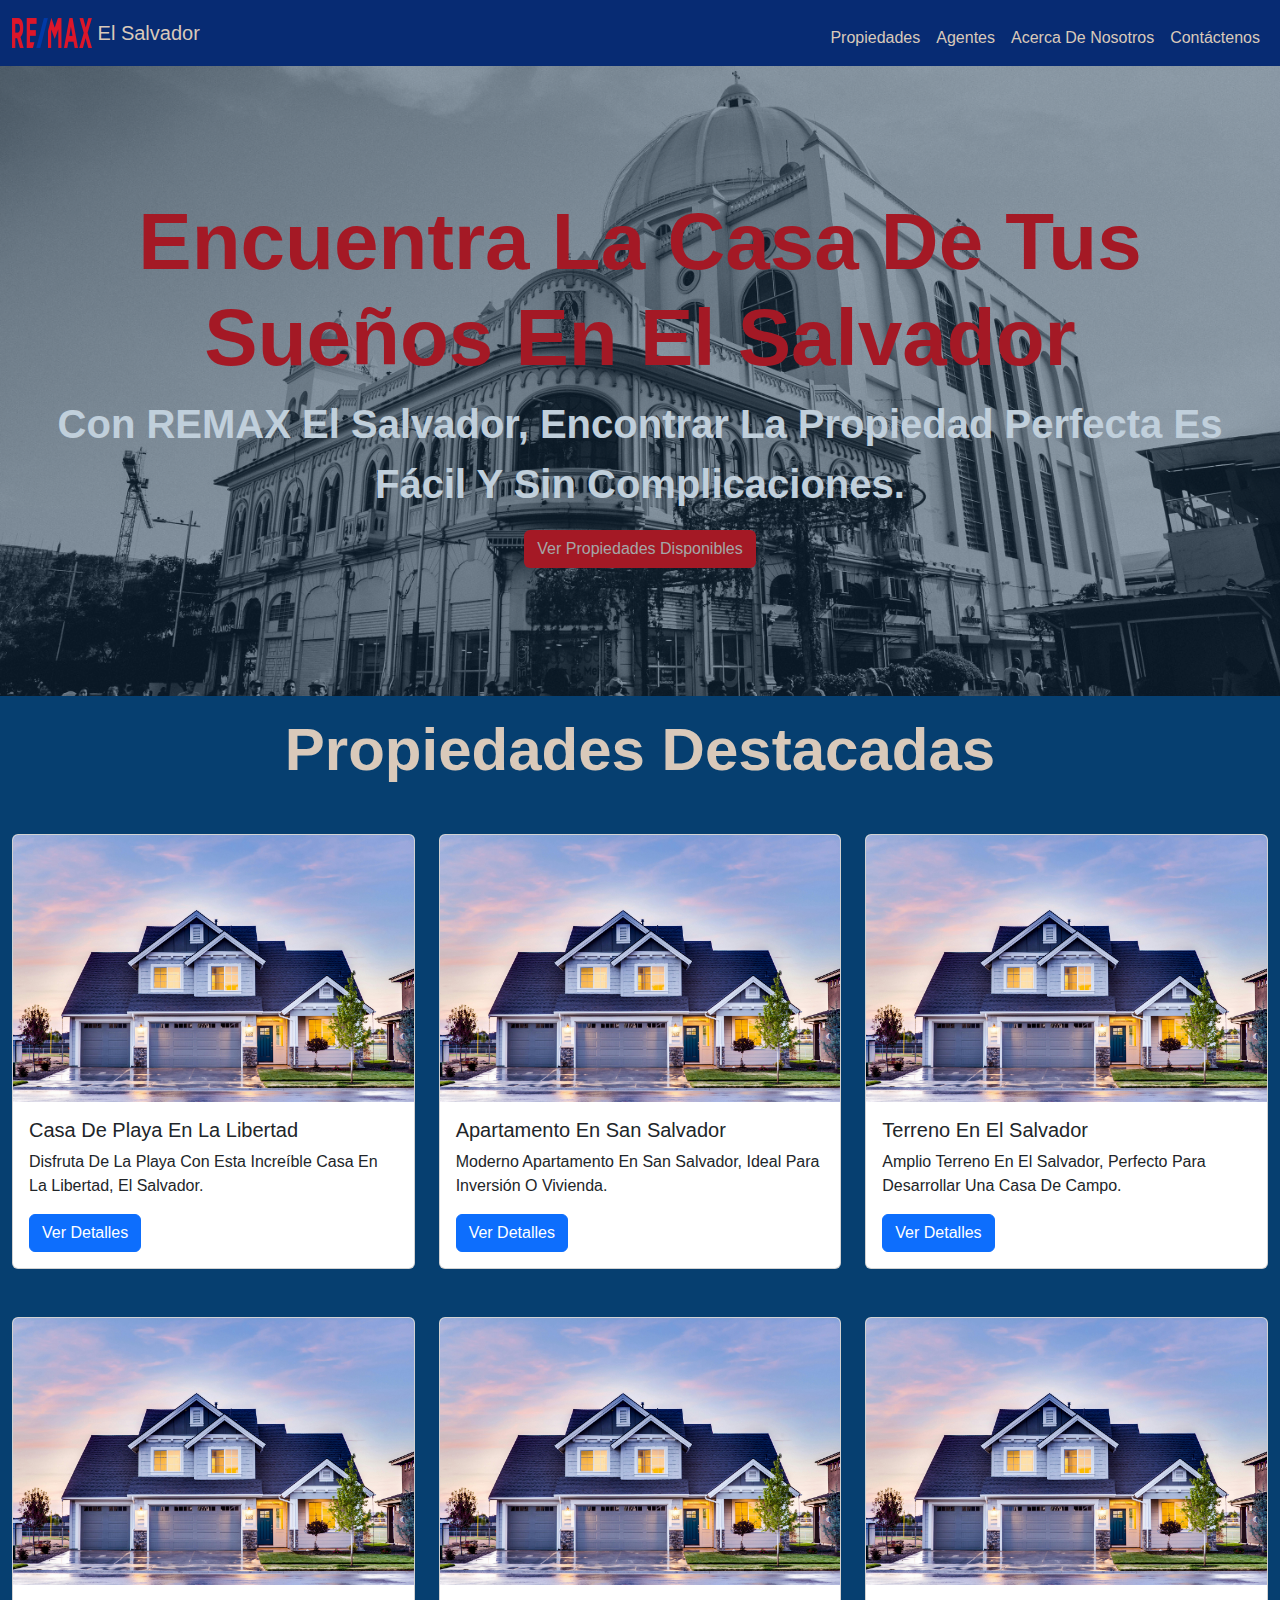
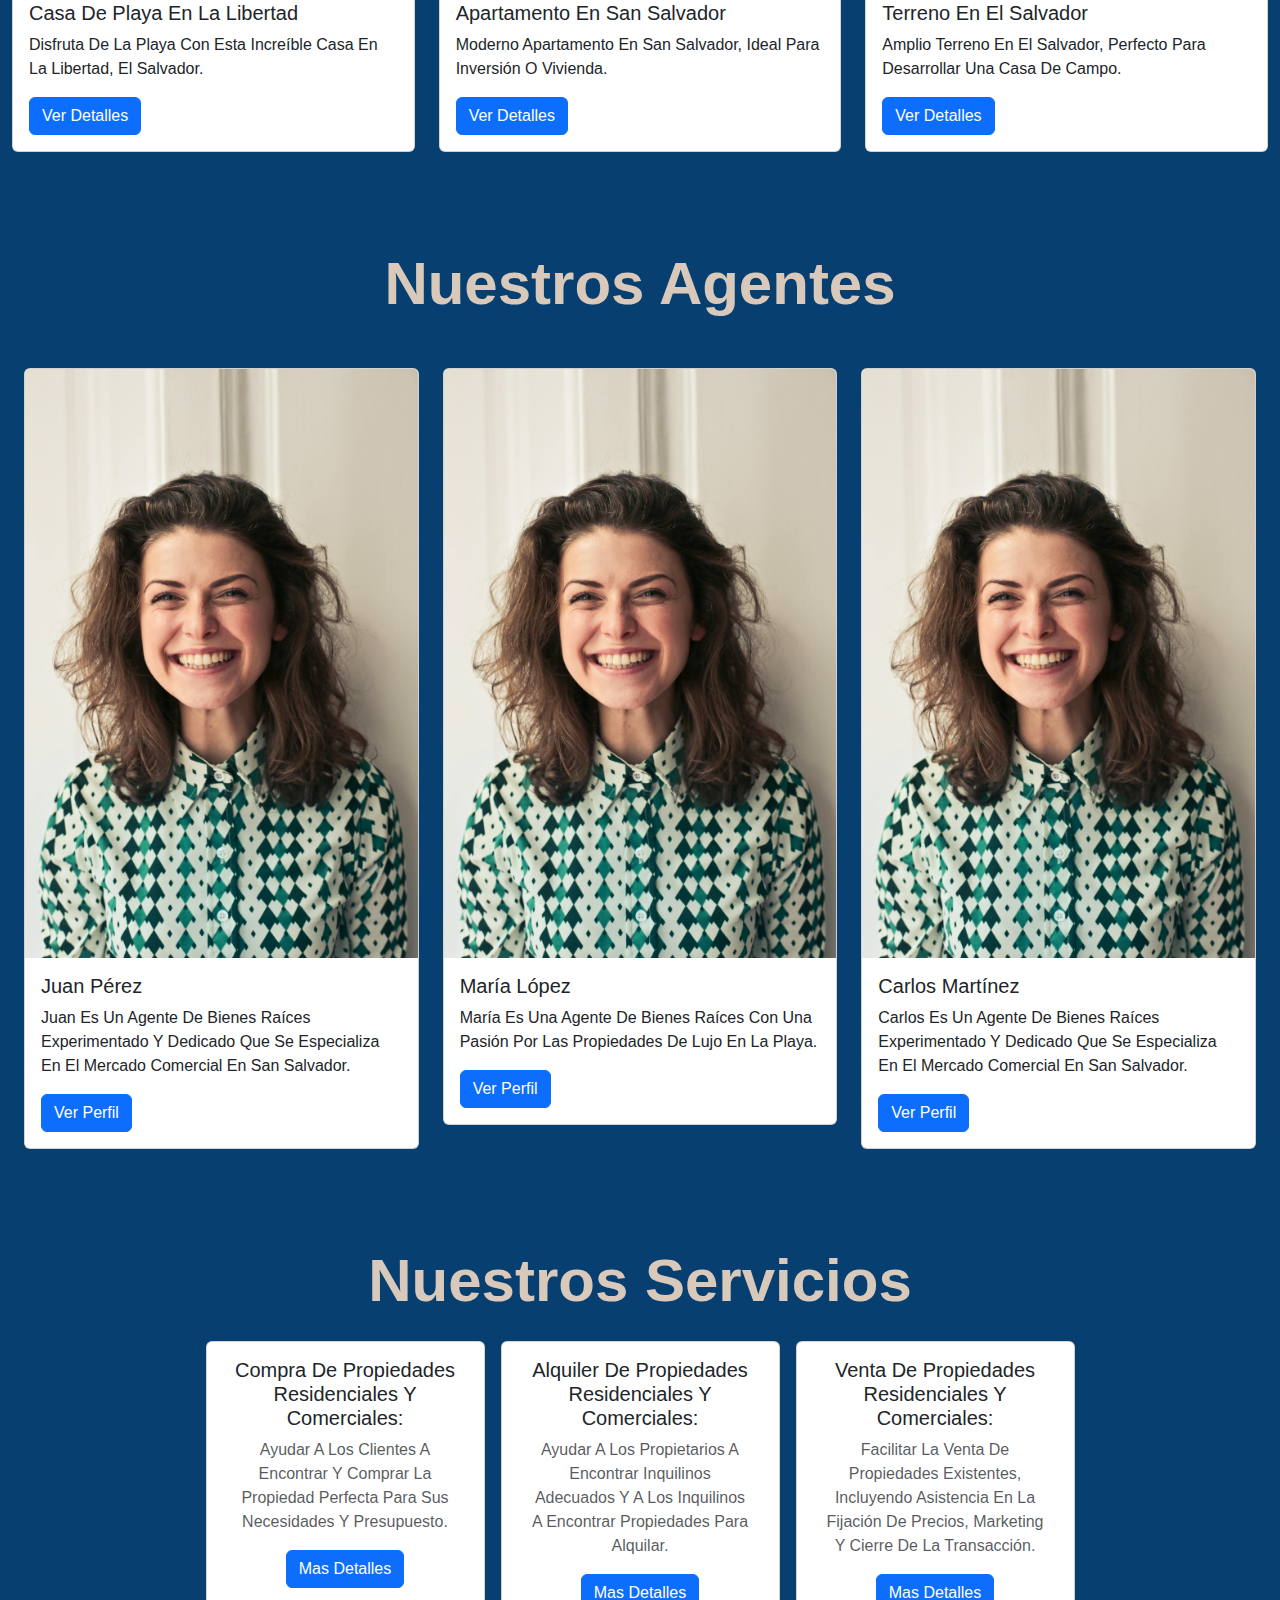
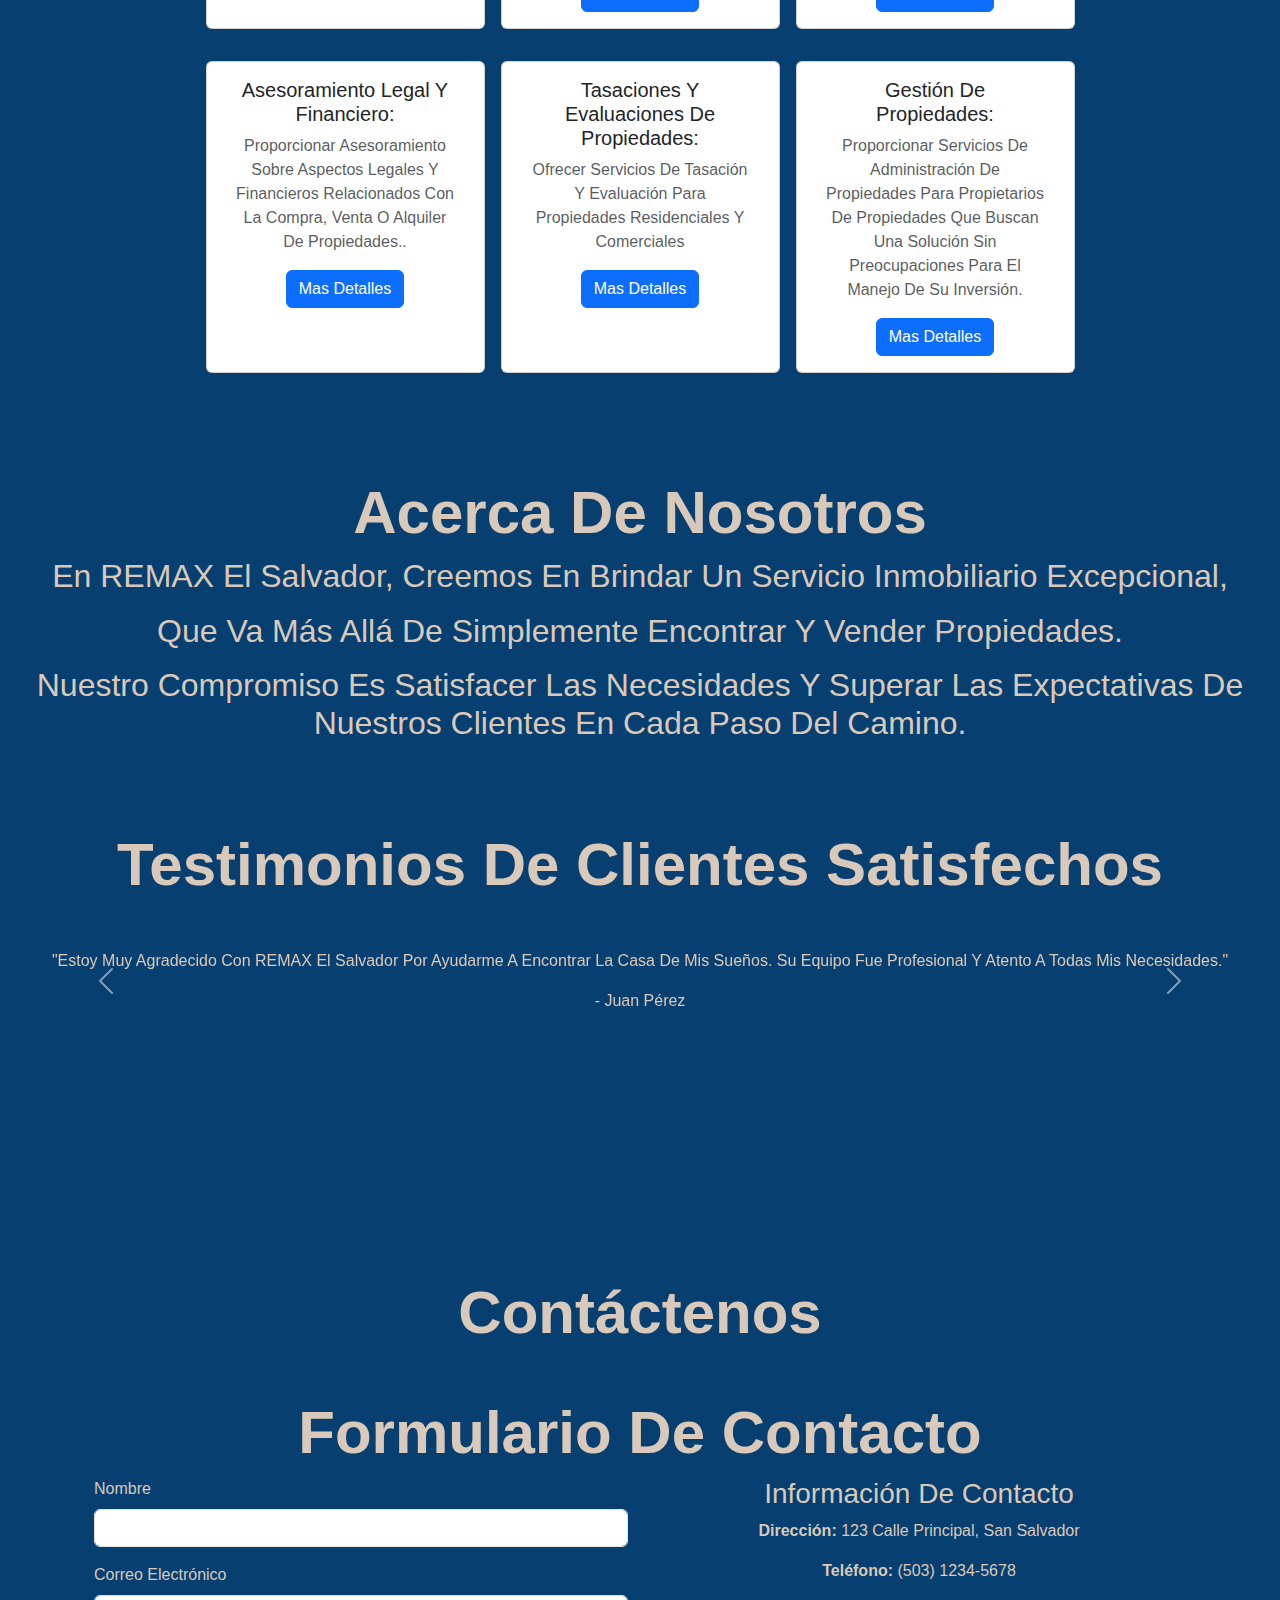
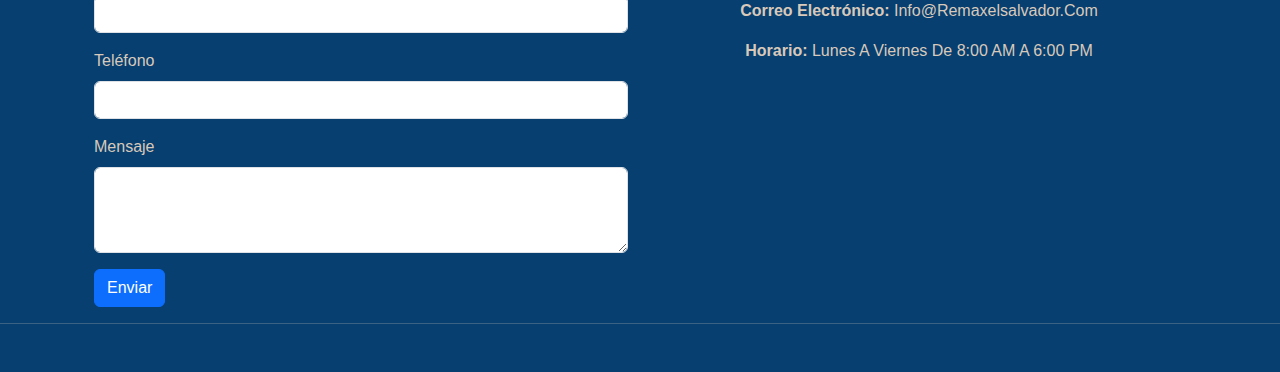
==== commit 98dca8d2: "forst" ====
--- a/index.html
+++ b/index.html
@@ -20,7 +20,7 @@
 
 </head>
 
-<body class="bg-info">
+<body class="bg-secondary-color text-custom">
     <!-- Menú de Navegaciónk -->
     <nav class="navbar navbar-expand-lg  custom-nav">
         <div class="container-fluid ">
@@ -54,9 +54,9 @@
     <!-- Banner Principal -->
     <header class="" style="height: 600px;">
         <div class="container-fluid d-flex flex-column justify-content-center align-items-center backgroun_header">
-            <h1 class="text-title">Encuentra la Casa de tus Sueños en El Salvador</h1>
-            <p>Con REMAX El Salvador, encontrar la propiedad perfecta es fácil y sin complicaciones.</p>
-            <a href="#propiedades-destacadas" class="text-title btn background-btn">Ver Propiedades Disponibles</a>
+            <h1 class="text-custom2">Encuentra la Casa de tus Sueños en El Salvador</h1>
+            <p class="text-custom3">Con REMAX El Salvador, encontrar la propiedad perfecta es fácil y sin complicaciones.</p>
+            <a href="#propiedades-destacadas" class=" btn background-btn">Ver Propiedades Disponibles</a>
 
         </div>
     </header>
@@ -68,7 +68,7 @@
             <div class="row justify-content-around">
                 <div class="col-md-6 col-lg-4 col-12">
                     <div class="card">
-                        <img src="img/descargar (2).jpg" class="card-img-top" alt="Propiedad 1">
+                        <img src="img/pexels-binyamin-mellish-106399.jpg" class="card-img-top" alt="Propiedad 1">
                         <div class="card-body">
                             <h5 class="card-title">Casa de Playa en La Libertad</h5>
                             <p class="card-text">Disfruta de la playa con esta increíble casa en La Libertad, El
@@ -80,7 +80,7 @@
 
                 <div class="col-md-6 col-lg-4 col-12">
                     <div class="card">
-                        <img src="img/descargar (2).jpg" class="card-img-top" alt="Propiedad 2">
+                        <img src="img/pexels-binyamin-mellish-106399.jpg" class="card-img-top" alt="Propiedad 2">
                         <div class="card-body">
                             <h5 class="card-title">Apartamento en San Salvador</h5>
                             <p class="card-text">Moderno apartamento en San Salvador, ideal para inversión o vivienda.
@@ -92,7 +92,7 @@
 
                 <div class="col-md-6 col-lg-4 col-12">
                     <div class="card">
-                        <img src="img/descargar (2).jpg" class="card-img-top" alt="Propiedad 3">
+                        <img src="img/pexels-binyamin-mellish-106399.jpg" class="card-img-top" alt="Propiedad 3">
                         <div class="card-body">
                             <h5 class="card-title">Terreno en El Salvador</h5>
                             <p class="card-text">Amplio terreno en El Salvador, perfecto para desarrollar una casa de
@@ -109,7 +109,7 @@
             <div class="row justify-content-around">
                 <div class="col-md-6 col-lg-4 col-12">
                     <div class="card">
-                        <img src="img/descargar (2).jpg" class="card-img-top" alt="Propiedad 1">
+                        <img src="img/pexels-binyamin-mellish-106399.jpg" class="card-img-top" alt="Propiedad 1">
                         <div class="card-body">
                             <h5 class="card-title">Casa de Playa en La Libertad</h5>
                             <p class="card-text">Disfruta de la playa con esta increíble casa en La Libertad, El
@@ -121,7 +121,7 @@
 
                 <div class="col-md-6 col-lg-4 col-12">
                     <div class="card">
-                        <img src="img/descargar (2).jpg" class="card-img-top" alt="Propiedad 2">
+                        <img src="img/pexels-binyamin-mellish-106399.jpg" class="card-img-top" alt="Propiedad 2">
                         <div class="card-body">
                             <h5 class="card-title">Apartamento en San Salvador</h5>
                             <p class="card-text">Moderno apartamento en San Salvador, ideal para inversión o vivienda.
@@ -133,7 +133,7 @@
 
                 <div class="col-md-6 col-lg-4 col-12">
                     <div class="card">
-                        <img src="img/descargar (2).jpg" class="card-img-top" alt="Propiedad 3">
+                        <img src="img/pexels-binyamin-mellish-106399.jpg" class="card-img-top" alt="Propiedad 3">
                         <div class="card-body">
                             <h5 class="card-title">Terreno en El Salvador</h5>
                             <p class="card-text">Amplio terreno en El Salvador, perfecto para desarrollar una casa de
@@ -155,8 +155,8 @@
 
 
     <!-- Sección de Agentes -->
-    <section class="bg-dark pt-5 pb-5">
-        <h1 class="text-center text-info">Nuestros Agentes</h1>
+    <section class=" pt-5 pb-5">
+        <h1 class="text-center text-principal m-5">Nuestros Agentes</h1>
         <div class="container-fluid">
             <div class="container-fluid">
                 <div class="row justify-content-around">
@@ -273,33 +273,29 @@
 
 
     <!-- Sección de Acerca de Nosotros -->
-    <section class="bg-dark text-info container-fluid pt-5 pb-5">
-        <h1 class="text-center">Acerca de Nosotros</h1>
-        <h2>En REMAX El Salvador, creemos en brindar un servicio inmobiliario excepcional, que va más allá de
-            simplemente encontrar y vender propiedades. Nuestro compromiso es satisfacer las necesidades y superar las
-            expectativas de nuestros clientes en cada paso del camino.</h2>
+    <section class="  container-fluid container-custom pt-5 pb-5">
+        <h1 class="text-center text-principal">Acerca de Nosotros</h1>
+        <h2 class="text-center">
+            <p>En REMAX El Salvador, creemos en brindar un servicio inmobiliario excepcional,</p>
+            <p>que va más allá de
+                simplemente encontrar y vender propiedades.</p>
+            <p>Nuestro compromiso es satisfacer las necesidades y superar las
+                expectativas de nuestros clientes en cada paso del camino.</p>
+        </h2>
     </section>
 
 
 
     <!-- Sección de Testimonios -->
-    <section class="bg-dark">
-        <h1 class="text-center text-info">Testimonios de Clientes Satisfechos</h1>
-        <div class="container-fluid">
-            <div class="row mt-3 justify-content-center">
-
-
-                <div class="col-md-3 m-2  mt-5">
-                    <div class="card" style="width: 18rem;">
-                        <img class="card-img-top" src="../bootstrap4/img_avatar1.png" alt="Card image"
-                            style="width:100%">
-                        <div class="card-body">
-                            <h4 class="card-title">Ana Martínez</h4>
-                            <p class="card-text">Gracias a REMAX El Salvador, encontré una casa de ensueño en un
-                                excelente vecindario. El proceso de compra
-                                fue sencillo y sin problemas, gracias a su dedicado equipo.</p>
-                            <a href="#" class="btn btn-primary">Ver Perfil</a>
-                        </div>
+    <section class=" container-custom">
+        <h1 class="text-center text-principal mb-5 ">Testimonios de Clientes Satisfechos</h1>
+        <div class="container-fluid text-center">
+            <div id="carouselTestimonios" class="carousel slide mt-5" data-bs-ride="carousel">
+                <div class="carousel-inner ">
+                    <div class="carousel-item active">
+                        <p>"Estoy muy agradecido con REMAX El Salvador por ayudarme a encontrar la casa de mis sueños.
+                            Su equipo fue profesional y atento a todas mis necesidades."</p>
+                        <footer>- Juan Pérez</footer>
                     </div>
                     <div class="carousel-item">
                         <p>"Excelente servicio al cliente. Gracias a REMAX El Salvador, ahora tengo la propiedad
@@ -328,44 +324,42 @@
 
 
     <!-- Sección de Contacto -->
-    <section>
-        <h1>Contáctenos</h1>
+    <section class="mt-5">
+        <h1 class="text-center text-principal">Contáctenos</h1>
         <div class="container">
-            <h1 class="mt-5">Formulario de Contacto</h1>
-
-            <form action="enviar-mensaje.php" method="POST" class="mt-4">
-                <div class="row g-3">
+            <h1 class="mt-5 text-center text-principal">Formulario de Contacto</h1>
+            <div class="container">
+                <div class="row">
                     <div class="col-md-6">
-                        <label for="nombre" class="form-label">Nombre</label>
-                        <input type="text" class="form-control" id="nombre" name="nombre" required>
-                    </div>
-                    <div class="col-md-6">
-                        <label for="correo" class="form-label">Correo Electrónico</label>
-                        <input type="email" class="form-control" id="correo" name="correo" required>
-                    </div>
-                </div>
-                <div class="row g-3">
-                    <div class="col-md-6">
-                        <label for="telefono" class="form-label">Teléfono</label>
-                        <input type="tel" class="form-control" id="telefono" name="telefono" required>
-                    </div>
-                </div>
-                <div class="row g-3">
-                    <div class="col-md-12">
-                        <label for="mensaje" class="form-label">Mensaje</label>
-                        <textarea class="form-control" id="mensaje" name="mensaje" rows="4" required></textarea>
-                    </div>
-                </div>
-                <button type="submit" class="btn btn-primary mt-3">Enviar Mensaje</button>
-            </form>
-
-            <hr>
-
-            <h2>Información de Contacto</h2>
-            <p><strong>Dirección:</strong> 123 Avenida Principal, San Salvador, El Salvador</p>
-            <p><strong>Teléfono:</strong> +503 1234-5678</p>
-            <p><strong>Correo Electrónico:</strong> info@remaxelsalvador.com</p>
-        </div>
+                        <form>
+                            <div class="mb-3">
+                                <label for="nombre" class="form-label">Nombre</label>
+                                <input type="text" class="form-control" id="nombre" required>
+                            </div>
+                            <div class="mb-3">
+                                <label for="correo" class="form-label">Correo Electrónico</label>
+                                <input type="email" class="form-control" id="correo" required>
+                            </div>
+                            <div class="mb-3">
+                                <label for="telefono" class="form-label">Teléfono</label>
+                                <input type="tel" class="form-control" id="telefono" required>
+                            </div>
+                            <div class="mb-3">
+                                <label for="mensaje" class="form-label">Mensaje</label>
+                                <textarea class="form-control" id="mensaje" rows="3" required></textarea>
+                            </div>
+                            <button type="submit" class="btn btn-primary">Enviar</button>
+                        </form>
+                    </div>
+                    <div class="col-md-6 text-center">
+                        <h3 class="">Información de Contacto</h3>
+                        <p><strong>Dirección:</strong> 123 Calle Principal, San Salvador</p>
+                        <p><strong>Teléfono:</strong> (503) 1234-5678</p>
+                        <p><strong>Correo Electrónico:</strong> info@remaxelsalvador.com</p>
+                        <p><strong>Horario:</strong> Lunes a Viernes de 8:00 AM a 6:00 PM</p>
+                    </div>
+                </div>
+            </div>
 
     </section>
 
--- a/scss/custom.css
+++ b/scss/custom.css
@@ -1,4 +1,3 @@
-<<<<<<< HEAD
 * {
   margin: 0;
   padding: 0;
@@ -12,7 +11,7 @@
 }
 
 .backgroun_header {
-  background-image: url(/img/header.jpg);
+  background-image: url(/img/pexels-photo-19606270.jpeg);
   background-position: center;
   background-size: cover;
   height: 630px;
@@ -22,25 +21,6 @@
 .custom-nav {
   background-color: #072B73;
   font-family: sans-serif;
-=======
-body {
-  font-family: sans-serif;
-}
-
-.bg-primary-color {
-  background-color: #072B73;
-}
-
-.bg-secondary-color {
-  background-color: #2678BF;
-}
-
-.bg-trirty-color {
-  background-color: #6BB3F2;
-}
-
-.text-title {
->>>>>>> e30a8beefe39fb70b941581488de6dd0298197a4
   color: #D9C9BA;
 }
 
@@ -68,7 +48,7 @@
 .text-custom3 {
   font-family: sans-serif;
   font-weight: bold;
-  color: #000000;
+  color: #ffffff;
   font-size: 40px;
   text-align: center;
 }
